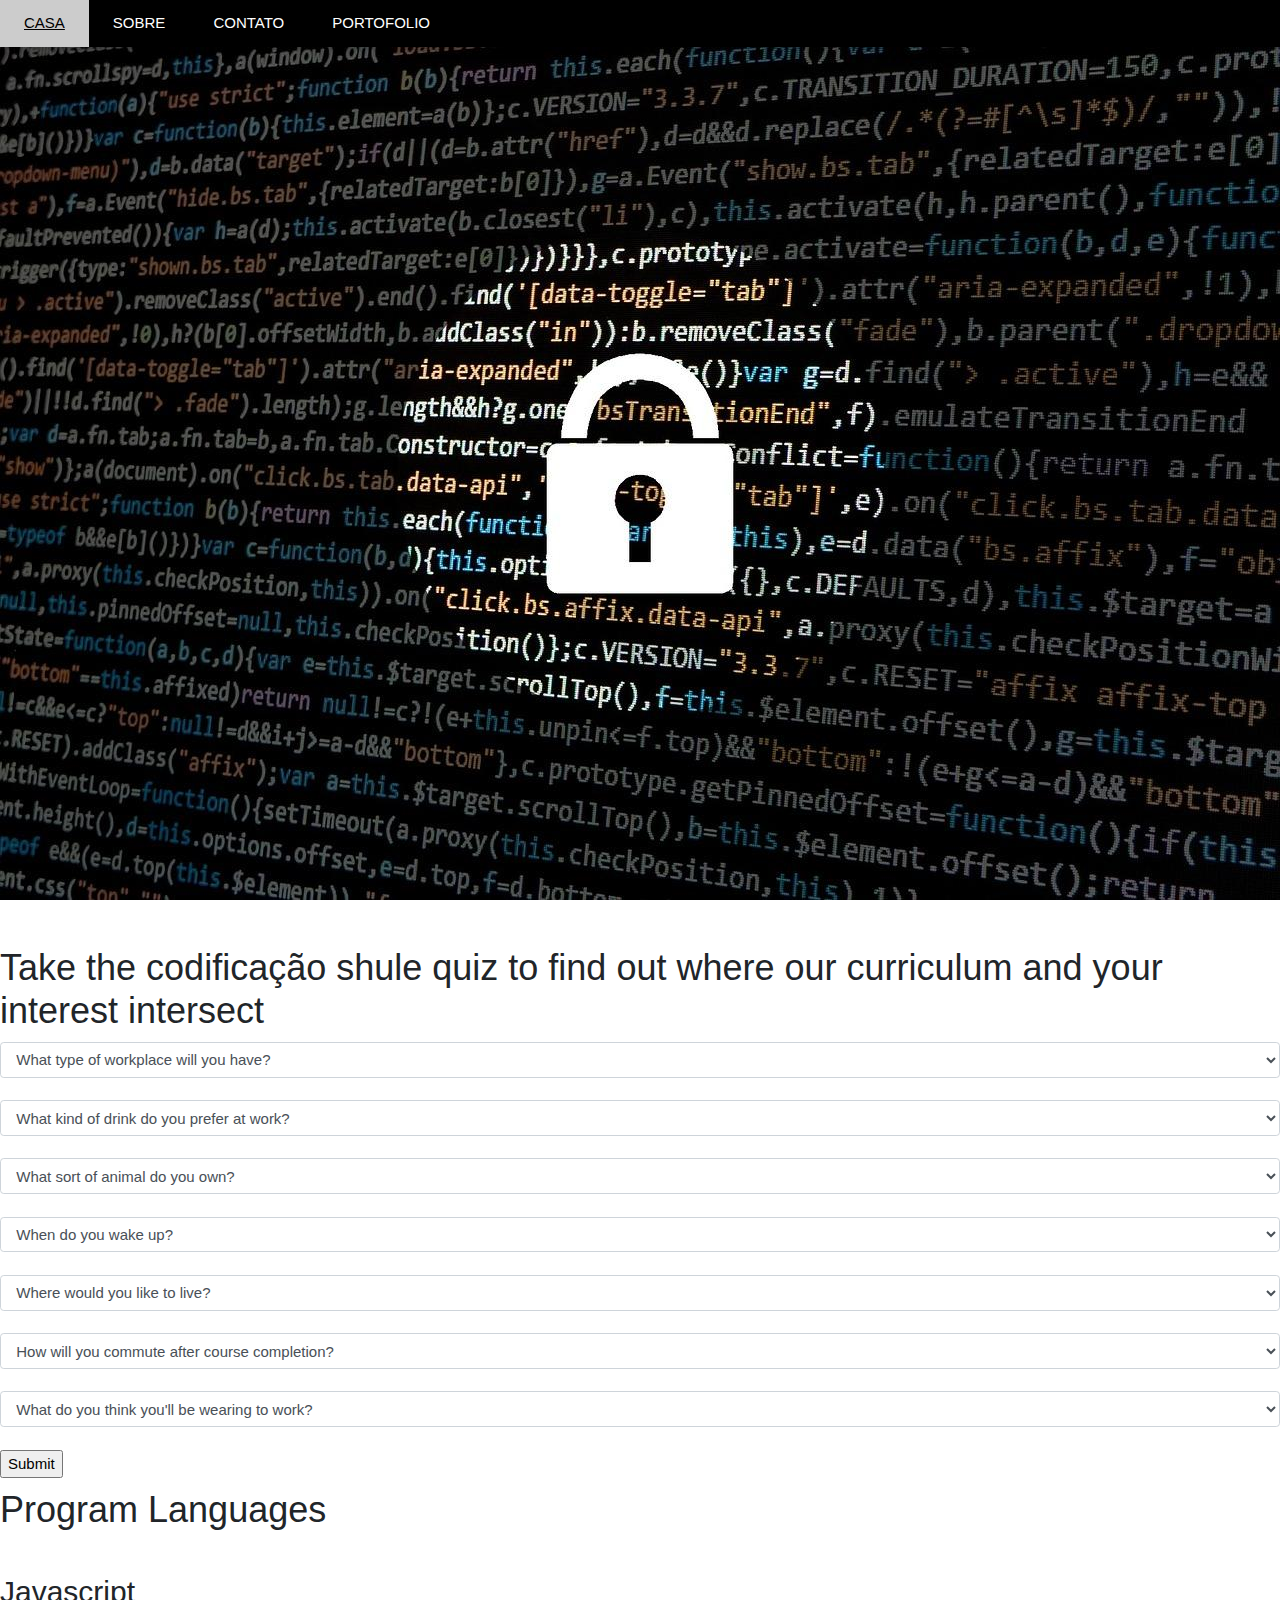
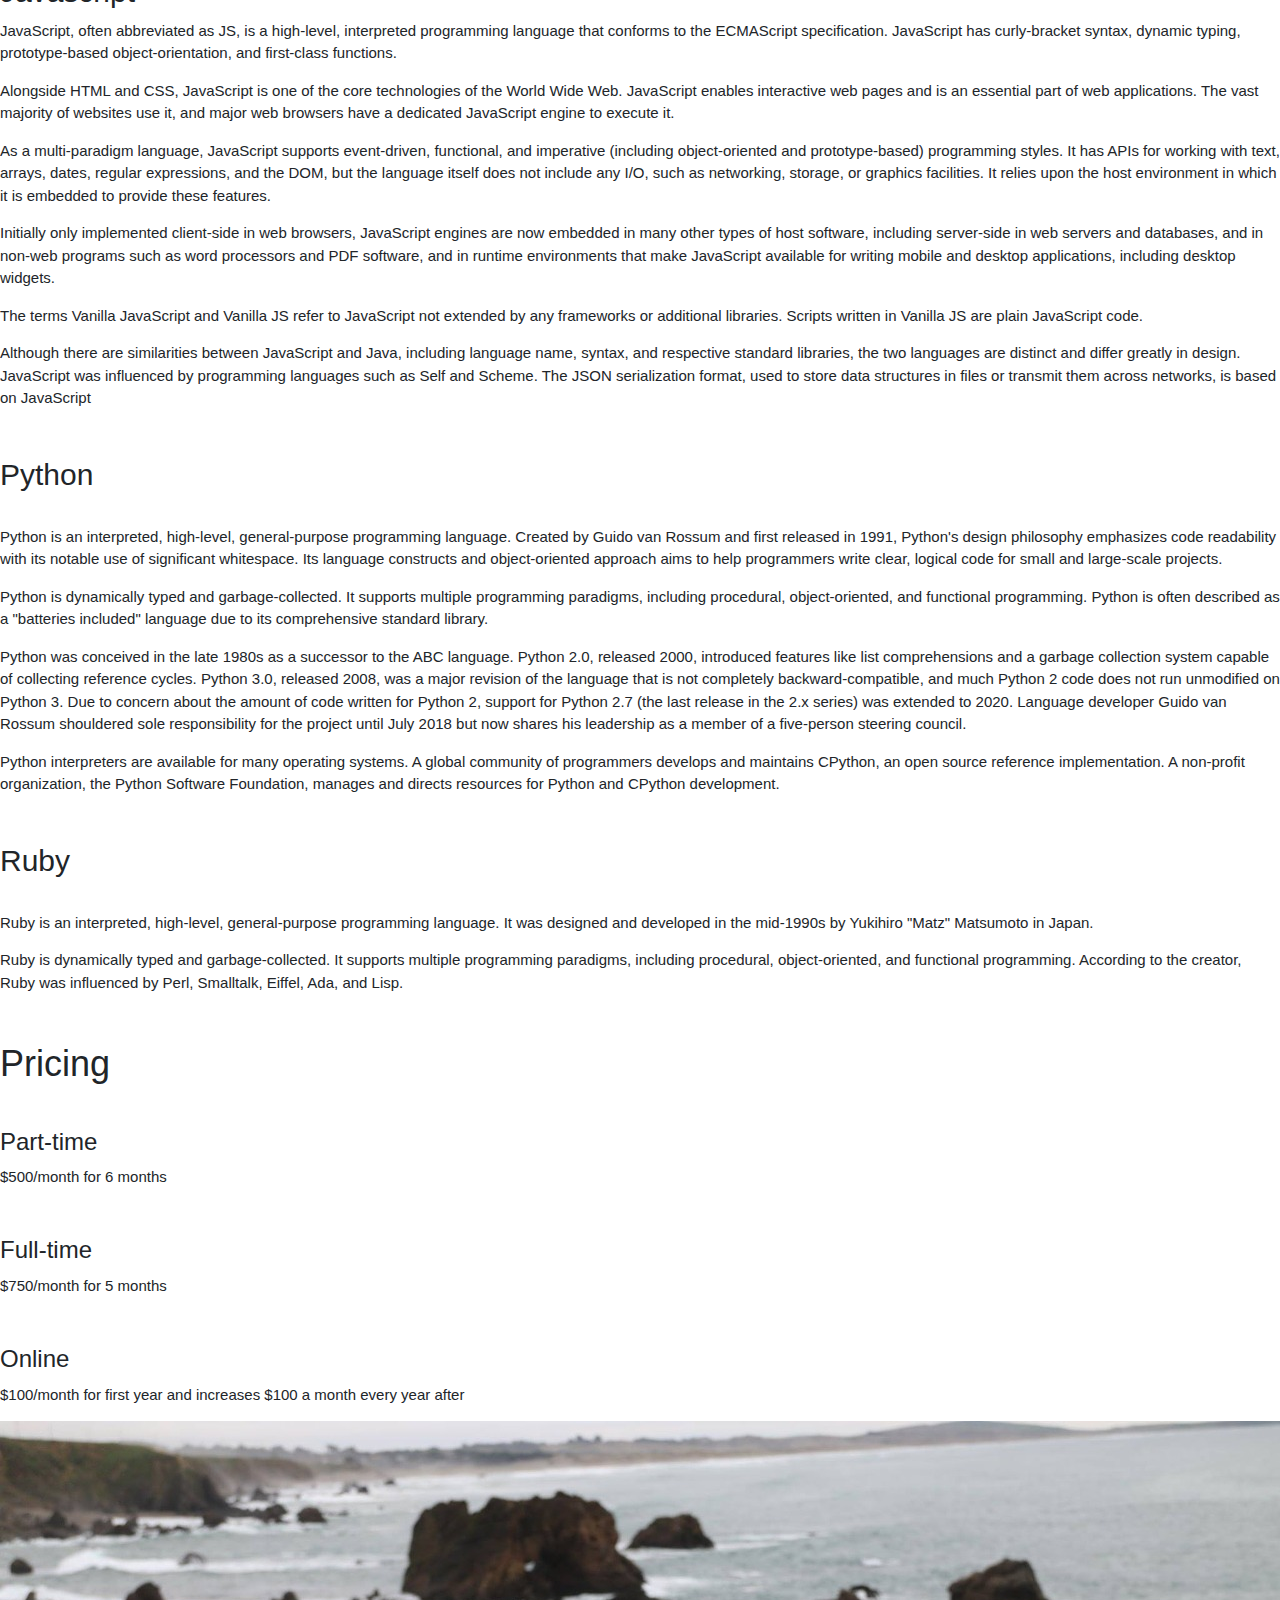
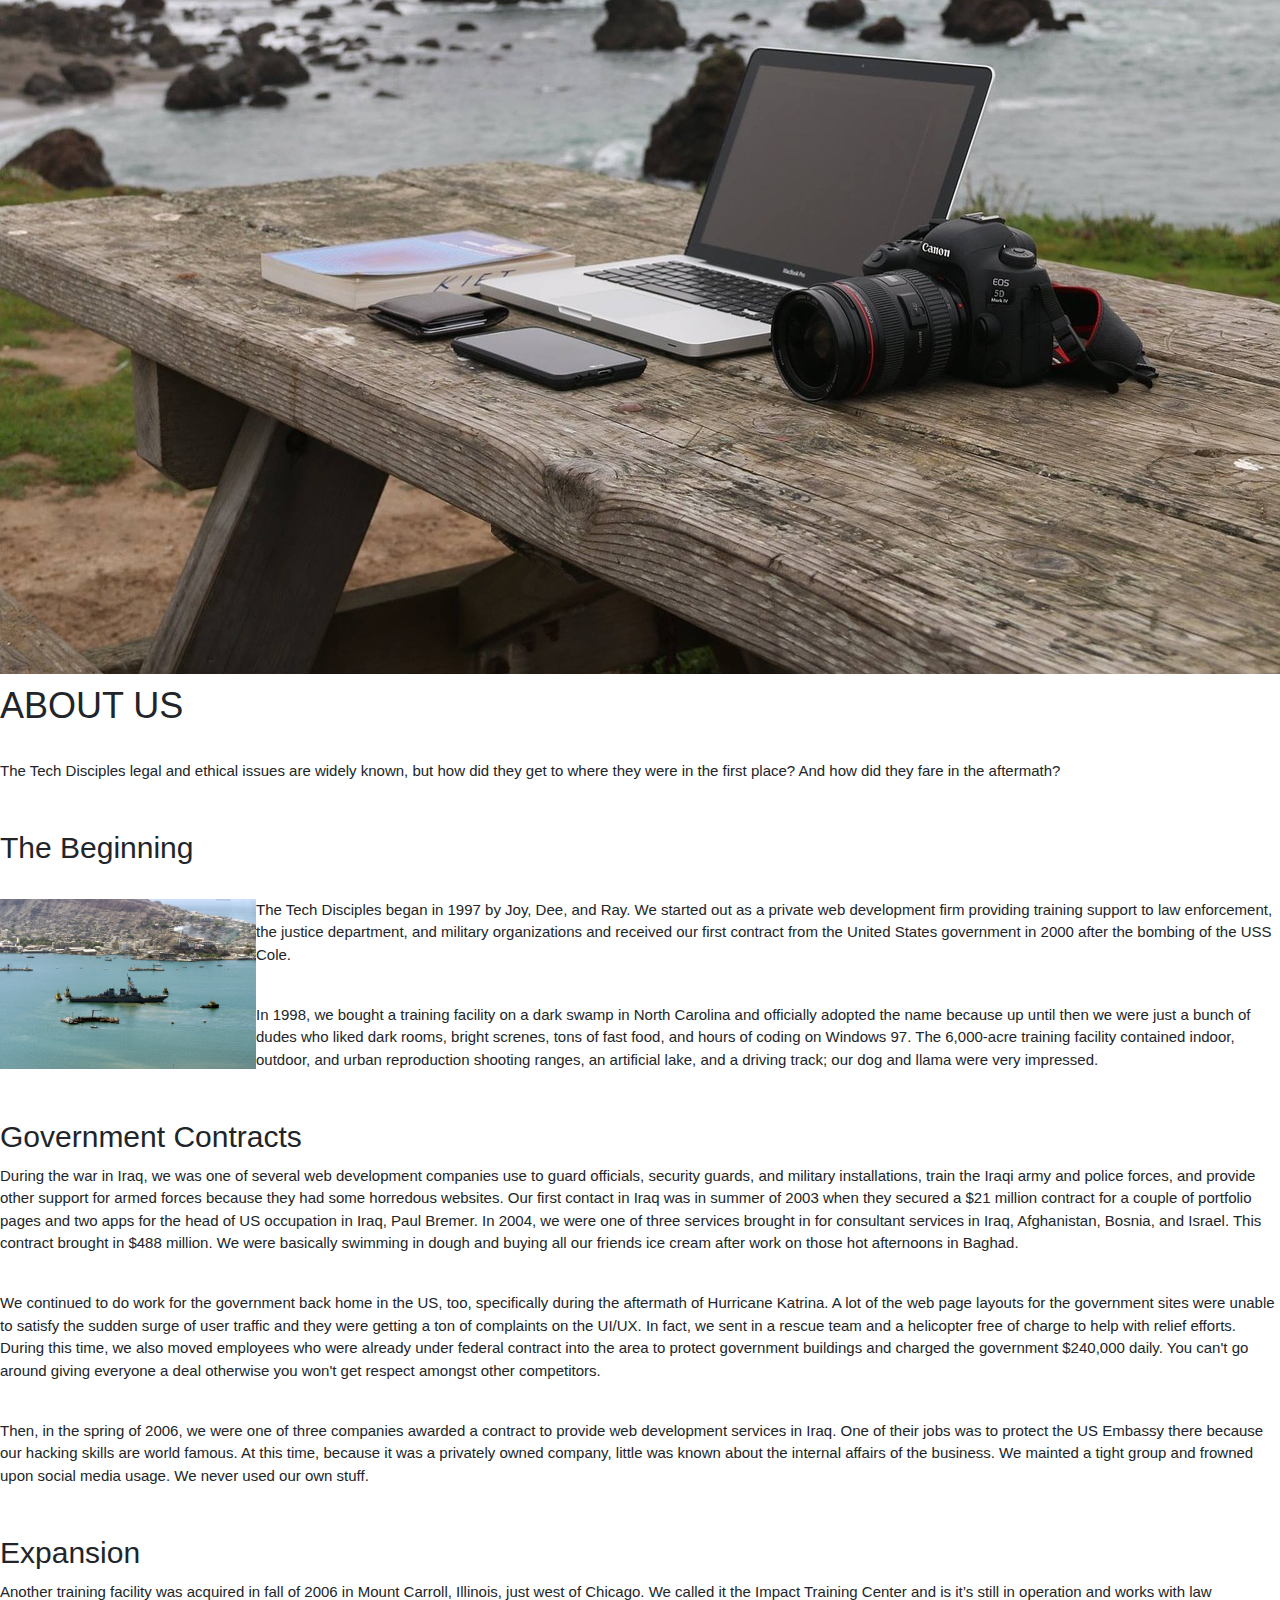
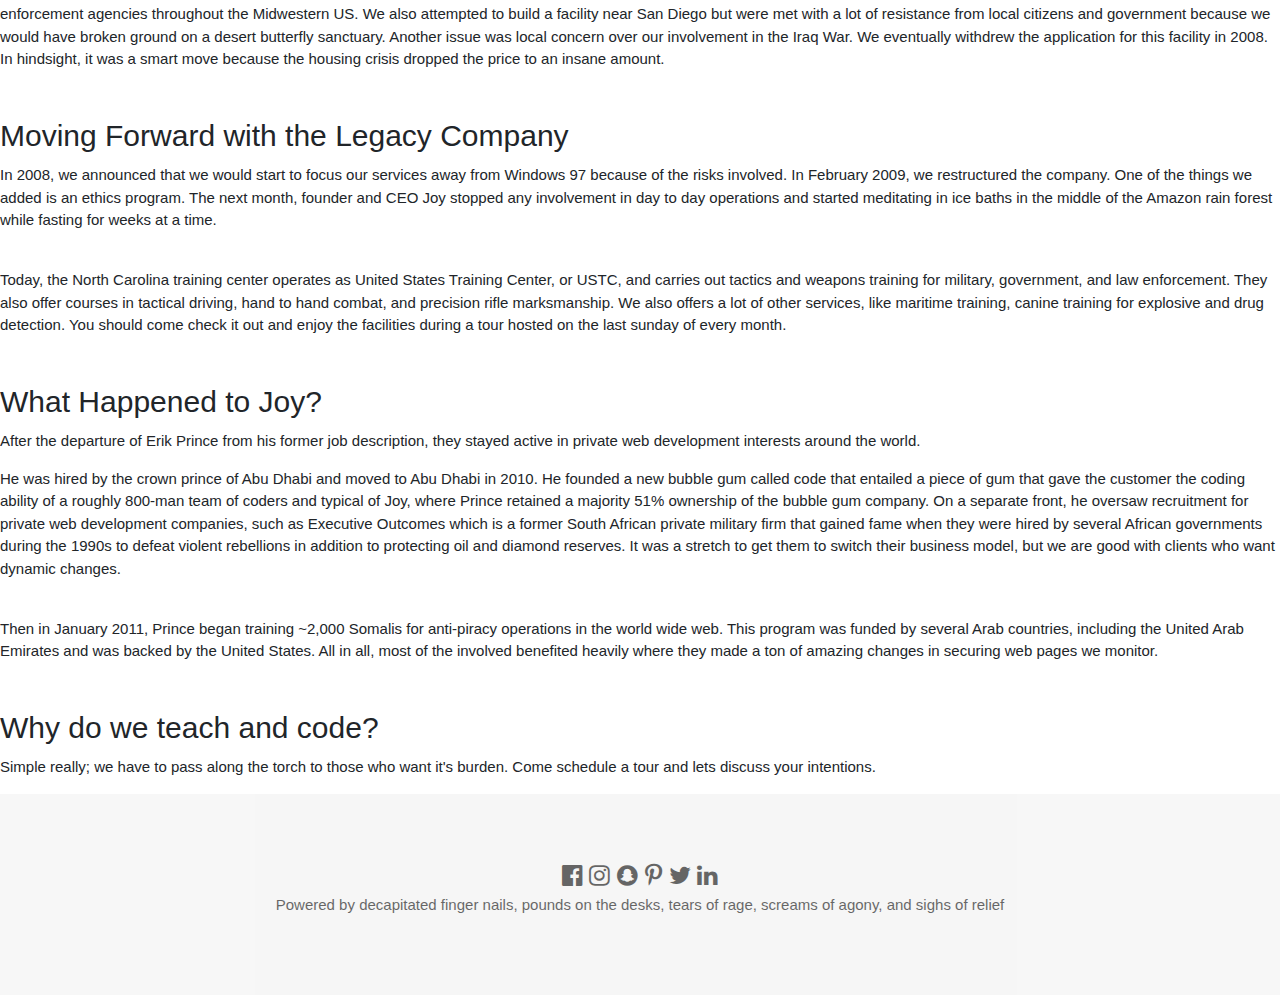
==== about.html @ 001576d6 "Add pricing info on about.html" ====
<!DOCTYPE html>
<html lang="en" dir="ltr">
  <head>
    <meta charset="utf-8">
    <link href="css/bootstrap.css" rel="stylesheet" type="text/css">
    <link href="css/styles.css" rel="stylesheet" type="text/css">
    <link rel="stylesheet" href="https://www.w3schools.com/w3css/4/w3.css">
    <link rel="stylesheet" href="https://fonts.googleapis.com/css?family=Lato">
    <link rel="stylesheet" href="https://cdnjs.cloudflare.com/ajax/libs/font-awesome/4.7.0/css/font-awesome.min.css">
    <script src="js/jquery-3.4.1.js"></script>
    <script src="js/scripts.js" charset="utf-8"></script>
    <title>Tech Disciples</title>
  </head>
  <body><!-- Navbar -->
    <div class="w3-top">
      <div class="w3-bar w3-black w3-card">
        <a class="w3-bar-item w3-button w3-padding-large w3-hide-medium w3-hide-large w3-right" href="javascript:void(0)" onclick="myFunction()" title="Toggle Navigation Menu"><i class="fa fa-bars"></i></a>
        <a href="index.html" class="w3-bar-item w3-button w3-padding-large">CASA</a>
        <a href="about.html" class="w3-bar-item w3-button w3-padding-large w3-hide-small">SOBRE</a>
        <a href="contact.html" class="w3-bar-item w3-button w3-padding-large w3-hide-small">CONTATO</a>
        <a href="portfolio.html" class="w3-bar-item w3-button w3-padding-large w3-hide-small">PORTOFOLIO</a>
      </div>
    </div>
    <a href="enter something" class="w3-padding-large w3-hover-red w3-hide-small w3-right">Search<i class="fa fa-search"></i></a>
  <!-- Navbar on small screens (remove the onclick attribute if you want the navbar to always show on top of the content when clicking on the links) -->
    <div id="navDemo" class="w3-bar-block w3-black w3-hide w3-hide-large w3-hide-medium w3-top" style="margin-top:46px">
      <a href="index.html" class="w3-bar-item w3-button w3-padding-large" onclick="myFunction()">Casa</a>
      <a href="about.html" class="w3-bar-item w3-button w3-padding-large" onclick="myFunction()">Sobre</a>
      <a href="contact.html" class="w3-bar-item w3-button w3-padding-large" onclick="myFunction()">Contato</a>
      <a href="portfolio.html" class="w3-bar-item w3-button w3-padding-large" onclick="myFunction()">Portfólio</a>
    </div>
  <!-- Page content -->
  <img src="img/locked1.jpg" style="width:100%">
    <div class="w3-content" style="max-width:2000px;margin-top:46px">
      <header>
        <h1>Take the codificação shule quiz to find out where our curriculum and your interest intersect</h1>
      </header>
      <form id="dating" action="index.html" method="post">
        <select class="form-control" id="office">
          <option value="0">What type of workplace will you have?</option>
          <option value="1">By yourself in the field</option>
          <option value="2">Open office surrounded by employees</option>
          <option value="3">Small room with team of employees</option>
          <option value="4">By yourself in an office</option>
        </select>
        <br>
        <select class="form-control" id="beverage">
          <option value="0">What kind of drink do you prefer at work?</option>
          <option value="1">Dry Fast</option>
          <option value="2">Water</option>
          <option value="3">Water and Coffee</option>
          <option value="4">Water and nootropics</option>
        </select>
        <br>
        <select class="form-control" id="pet">
          <option value="0">What sort of animal do you own?</option>
          <option value="1">Nothing</option>
          <option value="2">Fish</option>
          <option value="3">Dog</option>
          <option value="4">Cat</option>
        </select>
        <br>
        <select class="form-control" id="wakeUp">
          <option value="0">When do you wake up?</option>
          <option value="1">4 am</option>
          <option value="2">6 am</option>
          <option value="3">8 am</option>
          <option value="4">10 am</option>
        </select>
        <br>
        <select class="form-control" id="pampering">
          <option value="0">Where would you like to live?</option>
          <option value="1">Anywhere</option>
          <option value="2">An apartment</option>
          <option value="3">A hourse</option>
          <option value="4">A hotel room</option>
        </select>
        <br>
        <select class="form-control" id="transport">
          <option value="0">How will you commute after course completion?</option>
          <option value="1">Walk</option>
          <option value="2">Bus</option>
          <option value="3">Bike</option>
          <option value="4">Sports Car</option>
        </select>
        <br>
        <select class="form-control" id="feet">
          <option value="0">What do you think you'll be wearing to work?</option>
          <option value="1">anything</option>
          <option value="2">sandals</option>
          <option value="3">sneakers</option>
          <option value="4">dress shoes</option>
        </select>
        <br>
         <input type="submit" value="Submit">
      </form>
      <div id="programs">
        <h1>Program Languages</h1>
        <br>
        <h2>Javascript</h2>
        <p>JavaScript, often abbreviated as JS, is a high-level, interpreted programming language that conforms to the ECMAScript specification. JavaScript has curly-bracket syntax, dynamic typing, prototype-based object-orientation, and first-class functions.</p>

        <p>Alongside HTML and CSS, JavaScript is one of the core technologies of the World Wide Web. JavaScript enables interactive web pages and is an essential part of web applications. The vast majority of websites use it, and major web browsers have a dedicated JavaScript engine to execute it.</p>

        <p>As a multi-paradigm language, JavaScript supports event-driven, functional, and imperative (including object-oriented and prototype-based) programming styles. It has APIs for working with text, arrays, dates, regular expressions, and the DOM, but the language itself does not include any I/O, such as networking, storage, or graphics facilities. It relies upon the host environment in which it is embedded to provide these features.</p>

        <p>Initially only implemented client-side in web browsers, JavaScript engines are now embedded in many other types of host software, including server-side in web servers and databases, and in non-web programs such as word processors and PDF software, and in runtime environments that make JavaScript available for writing mobile and desktop applications, including desktop widgets.</p>

        <p>The terms Vanilla JavaScript and Vanilla JS refer to JavaScript not extended by any frameworks or additional libraries. Scripts written in Vanilla JS are plain JavaScript code.</p>

        <p>Although there are similarities between JavaScript and Java, including language name, syntax, and respective standard libraries, the two languages are distinct and differ greatly in design. JavaScript was influenced by programming languages such as Self and Scheme. The JSON serialization format, used to store data structures in files or transmit them across networks, is based on JavaScript</p>
        <br>
        <h2>Python</h2>
        <br>
        <p>Python is an interpreted, high-level, general-purpose programming language. Created by Guido van Rossum and first released in 1991, Python's design philosophy emphasizes code readability with its notable use of significant whitespace. Its language constructs and object-oriented approach aims to help programmers write clear, logical code for small and large-scale projects.</p>

        <p>Python is dynamically typed and garbage-collected. It supports multiple programming paradigms, including procedural, object-oriented, and functional programming. Python is often described as a "batteries included" language due to its comprehensive standard library.</p>

        <p>Python was conceived in the late 1980s as a successor to the ABC language. Python 2.0, released 2000, introduced features like list comprehensions and a garbage collection system capable of collecting reference cycles. Python 3.0, released 2008, was a major revision of the language that is not completely backward-compatible, and much Python 2 code does not run unmodified on Python 3. Due to concern about the amount of code written for Python 2, support for Python 2.7 (the last release in the 2.x series) was extended to 2020. Language developer Guido van Rossum shouldered sole responsibility for the project until July 2018 but now shares his leadership as a member of a five-person steering council.</p>

        <p>Python interpreters are available for many operating systems. A global community of programmers develops and maintains CPython, an open source reference implementation. A non-profit organization, the Python Software Foundation, manages and directs resources for Python and CPython development.</p>
        <br>
        <h2>Ruby</h2>
        <br>
        <p>Ruby is an interpreted, high-level, general-purpose programming language. It was designed and developed in the mid-1990s by Yukihiro "Matz" Matsumoto in Japan.</p>

        <p>Ruby is dynamically typed and garbage-collected. It supports multiple programming paradigms, including procedural, object-oriented, and functional programming. According to the creator, Ruby was influenced by Perl, Smalltalk, Eiffel, Ada, and Lisp.</p>
        <br>
        <h1>Pricing</h1>
        <br>
        <h3>Part-time</h3>
        <p>$500/month for 6 months</p>
        <br>
        <h3>Full-time</h3>
        <p>$750/month for 5 months</p>
        <br>
        <h3>Online</h3>
        <p>$100/month for first year and increases $100 a month every year after</p>
      </div>
      <img src="img/beach1.jpg" style="width:100%">
      <br>
      <h1>ABOUT US</h1>
      <br>
      <p>The Tech Disciples legal and ethical issues are widely known, but how did they get to where they were in the first place? And how did they fare in the aftermath? </p>
      <br>
      <h2>The Beginning</h2>
      <br>
      <p><img id="cole" src="img/cole.jpg">
      The Tech Disciples began in 1997 by Joy, Dee, and Ray. We started out as a private web development firm providing training support to law enforcement, the justice department, and military organizations and received our first contract from the United States government in 2000 after the bombing of the USS Cole.</p>
      <br>
      <p>In 1998, we bought a training facility on a dark swamp in North Carolina and officially adopted the name because up until then we were just a bunch of dudes who liked dark rooms, bright screnes, tons of fast food, and hours of coding on Windows 97.   The 6,000-acre training facility contained indoor, outdoor, and urban reproduction shooting ranges, an artificial lake, and a driving track;  our dog and llama were very impressed.</p>
      <br>
      <h2>Government Contracts</h2>
      <p>During the war in Iraq, we was one of several web development companies use to guard officials, security guards, and military installations, train the Iraqi army and police forces, and provide other support for armed forces because they had some horredous websites. Our first contact in Iraq was in summer of 2003 when they secured a $21 million contract for a couple of portfolio pages and two apps for the head of US occupation in Iraq, Paul Bremer. In 2004, we were one of three services brought in for consultant services in Iraq, Afghanistan, Bosnia, and Israel. This contract brought in $488 million.  We were basically swimming in dough and buying all our friends ice cream after work on those hot afternoons in Baghad.</p>
      <br>
      <p>We continued to do work for the government back home in the US, too, specifically during the aftermath of Hurricane Katrina.  A lot of the web page layouts for the government sites were unable to satisfy the sudden surge of user traffic and they were getting a ton of complaints on the UI/UX.   In fact, we sent in a rescue team and a helicopter free of charge to help with relief efforts. During this time, we also moved employees who were already under federal contract into the area to protect government buildings and charged the government $240,000 daily.  You can't go around giving everyone a deal otherwise you won't get respect amongst other competitors.</p>
      <br>
      <p>Then, in the spring of 2006, we were one of three companies awarded a contract to provide web development services in Iraq. One of their jobs was to protect the US Embassy there because our hacking skills are world famous. At this time, because it was a privately owned company, little was known about the internal affairs of the business.  We mainted a tight group and frowned upon social media usage.  We never used our own stuff.</p>
      <br>
      <h2>Expansion</h2>
      <p>Another training facility was acquired in fall of 2006 in Mount Carroll, Illinois, just west of Chicago. We called it the Impact Training Center and is it’s still in operation and works with law enforcement agencies throughout the Midwestern US. We also attempted to build a facility near San Diego but were met with a lot of resistance from local citizens and government because we would have broken ground on a desert butterfly sanctuary.    Another issue was local concern over our involvement in the Iraq War. We eventually withdrew the application for this facility in 2008.  In hindsight, it was a smart move because the housing crisis dropped the price to an insane amount.</p>
      <br>
      <h2>Moving Forward with the Legacy Company</h2>
      <p>In 2008, we announced that we would start to focus our services away from Windows 97 because of the risks involved. In February 2009, we restructured the company. One of the things we added is an ethics program. The next month, founder and CEO Joy stopped any involvement in day to day operations and started meditating in ice baths in the middle of the Amazon rain forest while fasting for weeks at a time.</p>
      <br>
      <p>Today, the North Carolina training center operates as United States Training Center, or USTC, and carries out tactics and weapons training for military, government, and law enforcement. They also offer courses in tactical driving, hand to hand combat, and precision rifle marksmanship.
      We also offers a lot of other services, like maritime training, canine training for explosive and drug detection.  You should come check it out and enjoy the facilities during a tour hosted on the last sunday of every month.</p>
      <br>
      <h2>What Happened to Joy?</h2>
      <p>After the departure of Erik Prince from his former job description, they stayed active in private web development interests around the world.</p>
      He was hired by the crown prince of Abu Dhabi and moved to Abu Dhabi in 2010. He founded a new bubble gum called code that entailed a piece of gum that gave the customer the coding ability of a roughly 800-man team of coders and typical of Joy, where Prince retained a majority 51% ownership of the bubble gum company.  On a separate front, he oversaw recruitment for private web development companies, such as Executive Outcomes which is a former South African private military firm that gained fame when they were hired by several African governments during the 1990s to defeat violent rebellions in addition to protecting oil and diamond reserves.  It was a stretch to get them to switch their business model, but we are good with clients who want dynamic changes.</p>
      <br>
      <p>Then in January 2011, Prince began training ~2,000 Somalis for anti-piracy operations in the world wide web. This program was funded by several Arab countries, including the United Arab Emirates and was backed by the United States.  All in all, most of the involved benefited heavily where they made a ton of amazing changes in securing web pages we monitor.</p>
      <br>
      <h2>Why do we teach and code?</h2>
      <p>Simple really; we have to pass along the torch to those who want it's burden.  Come schedule a tour and lets discuss your intentions.</p>



      <!-- Footer -->
    <footer class="w3-container w3-padding-64 w3-center w3-opacity w3-light-grey w3-xlarge">
      <i class="fa fa-facebook-official w3-hover-opacity"></i>
      <i class="fa fa-instagram w3-hover-opacity"></i>
      <i class="fa fa-snapchat w3-hover-opacity"></i>
      <i class="fa fa-pinterest-p w3-hover-opacity"></i>
      <i class="fa fa-twitter w3-hover-opacity"></i>
      <i class="fa fa-linkedin w3-hover-opacity"></i>
      <p class="w3-medium">Powered by <a href="https://www.youtube.com/channel/UCj6VfZEQTxX8Tp2My5L9Ykw" target="_blank">decapitated finger nails, pounds on the desks, tears of rage, screams of agony, and sighs of relief</a></p>
    </footer>
  </body>
</html>
---- css/styles.css ----
#navbar {
  overflow: hidden;
  background-color: #ECEDF9;
  margin: 0px;
  padding: 0px;
}

#navbar a  {
  float: left;
  display: block;
  color: red;
  text-align: center;
  padding: 18px;
  text-decoration: none;
}

#cole{
  float: left;
  width: 20%;
  height: 20%
  opacity: 0.5;
}

#last {
  font-family: 'Roboto Mono', monospace;
  font-size: 20px;
  color: black;
  font-style: italic;
}
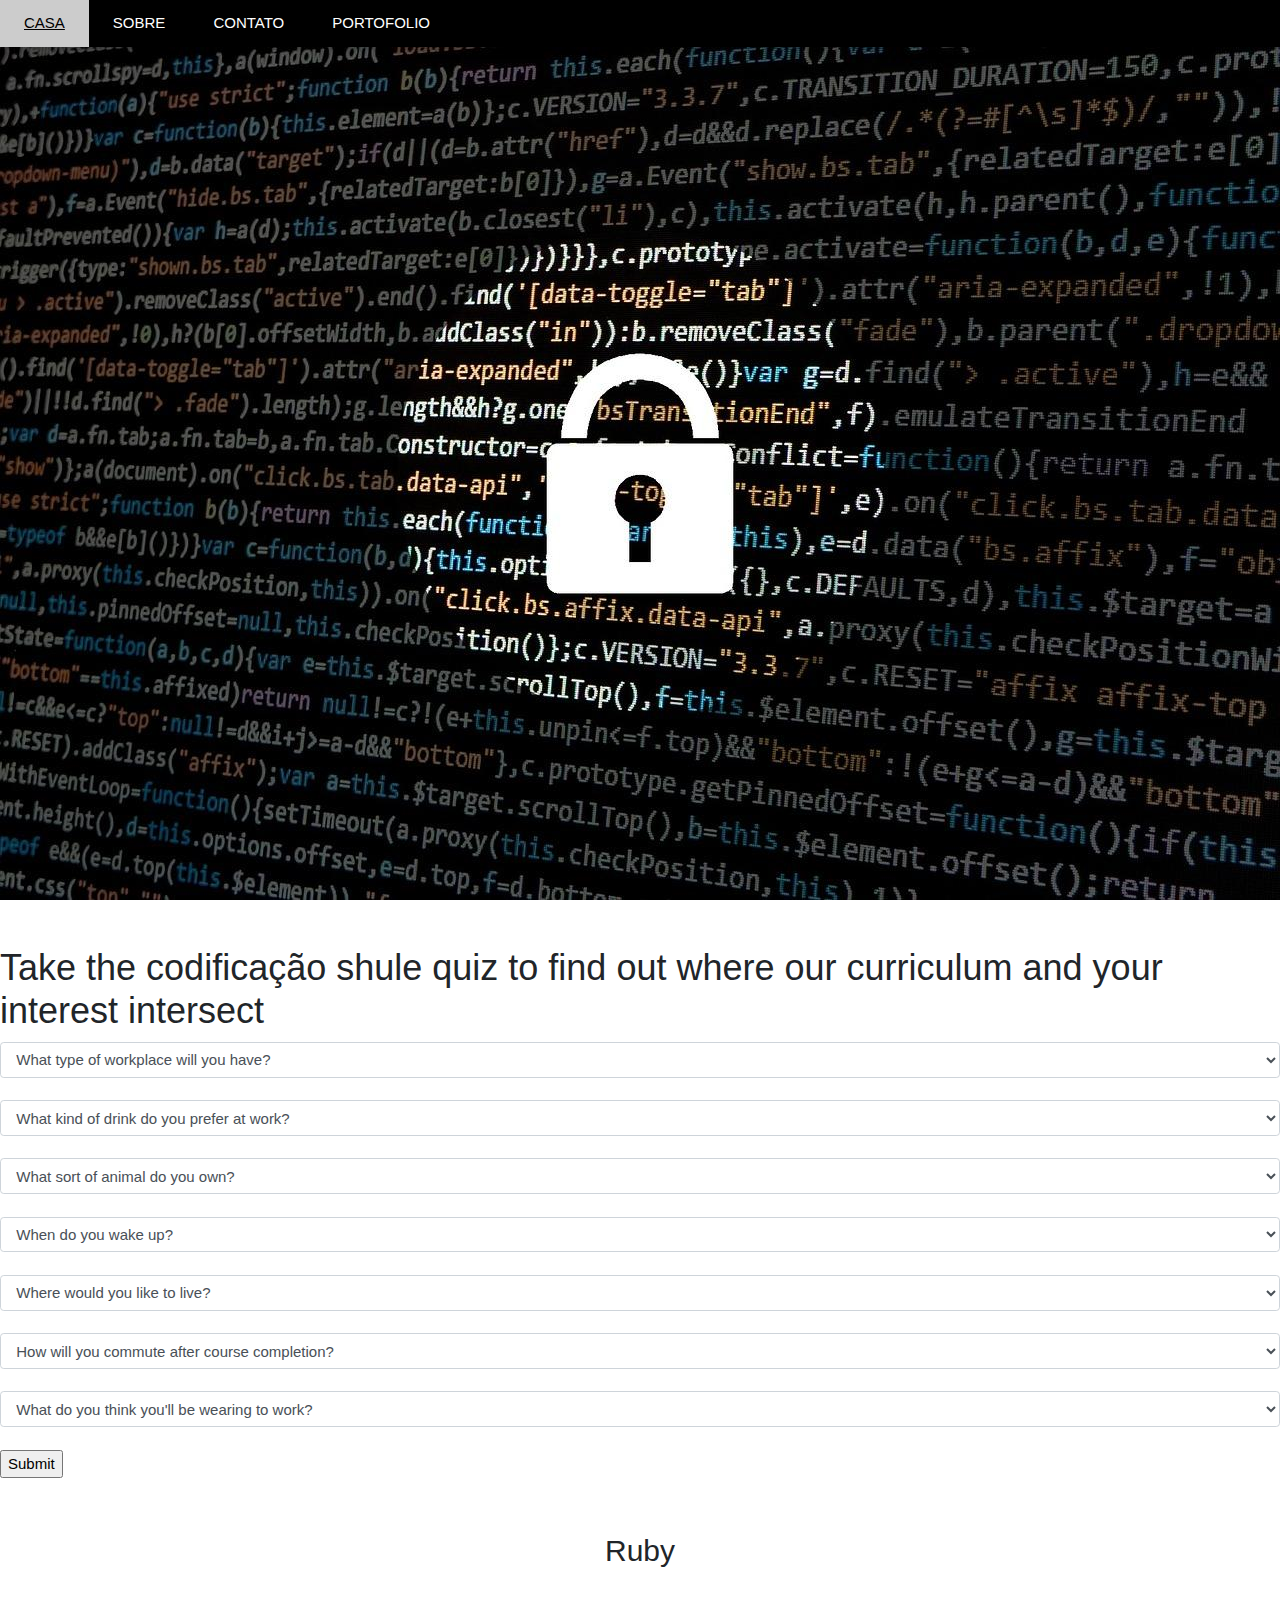
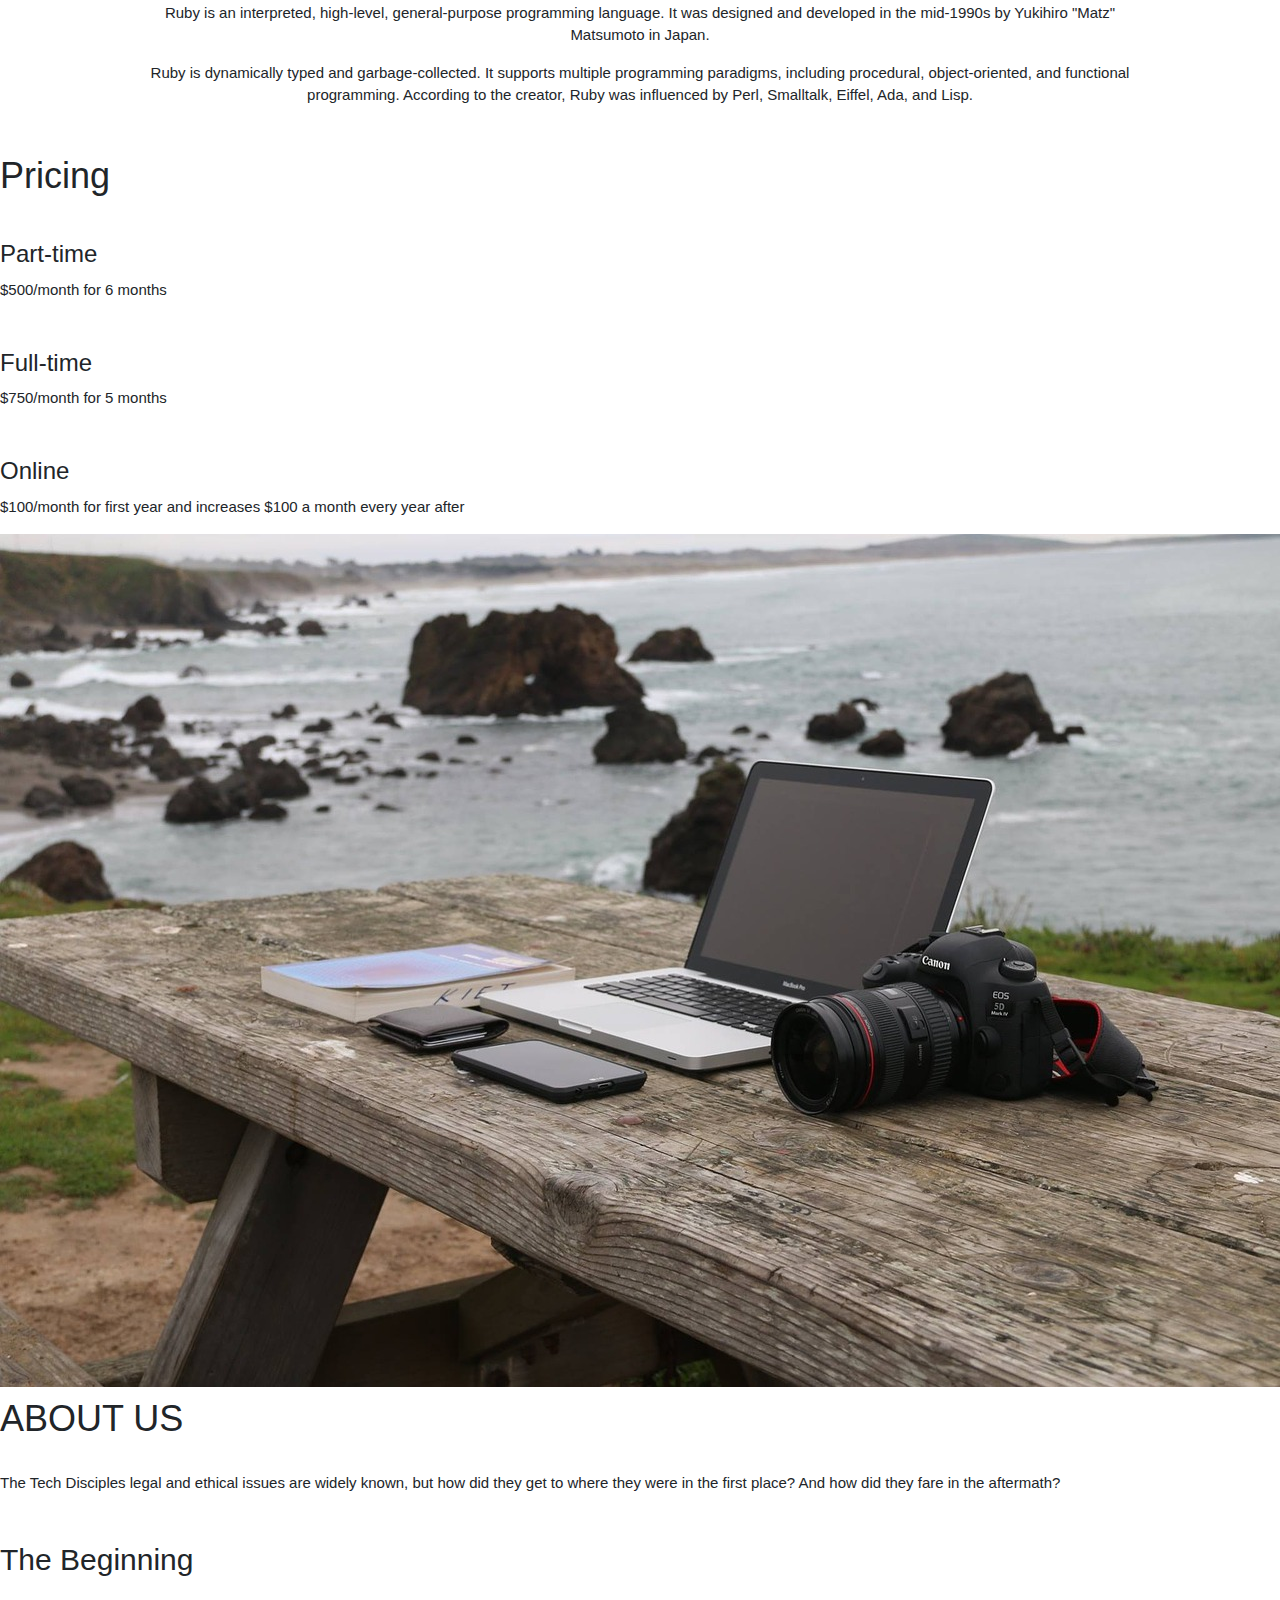
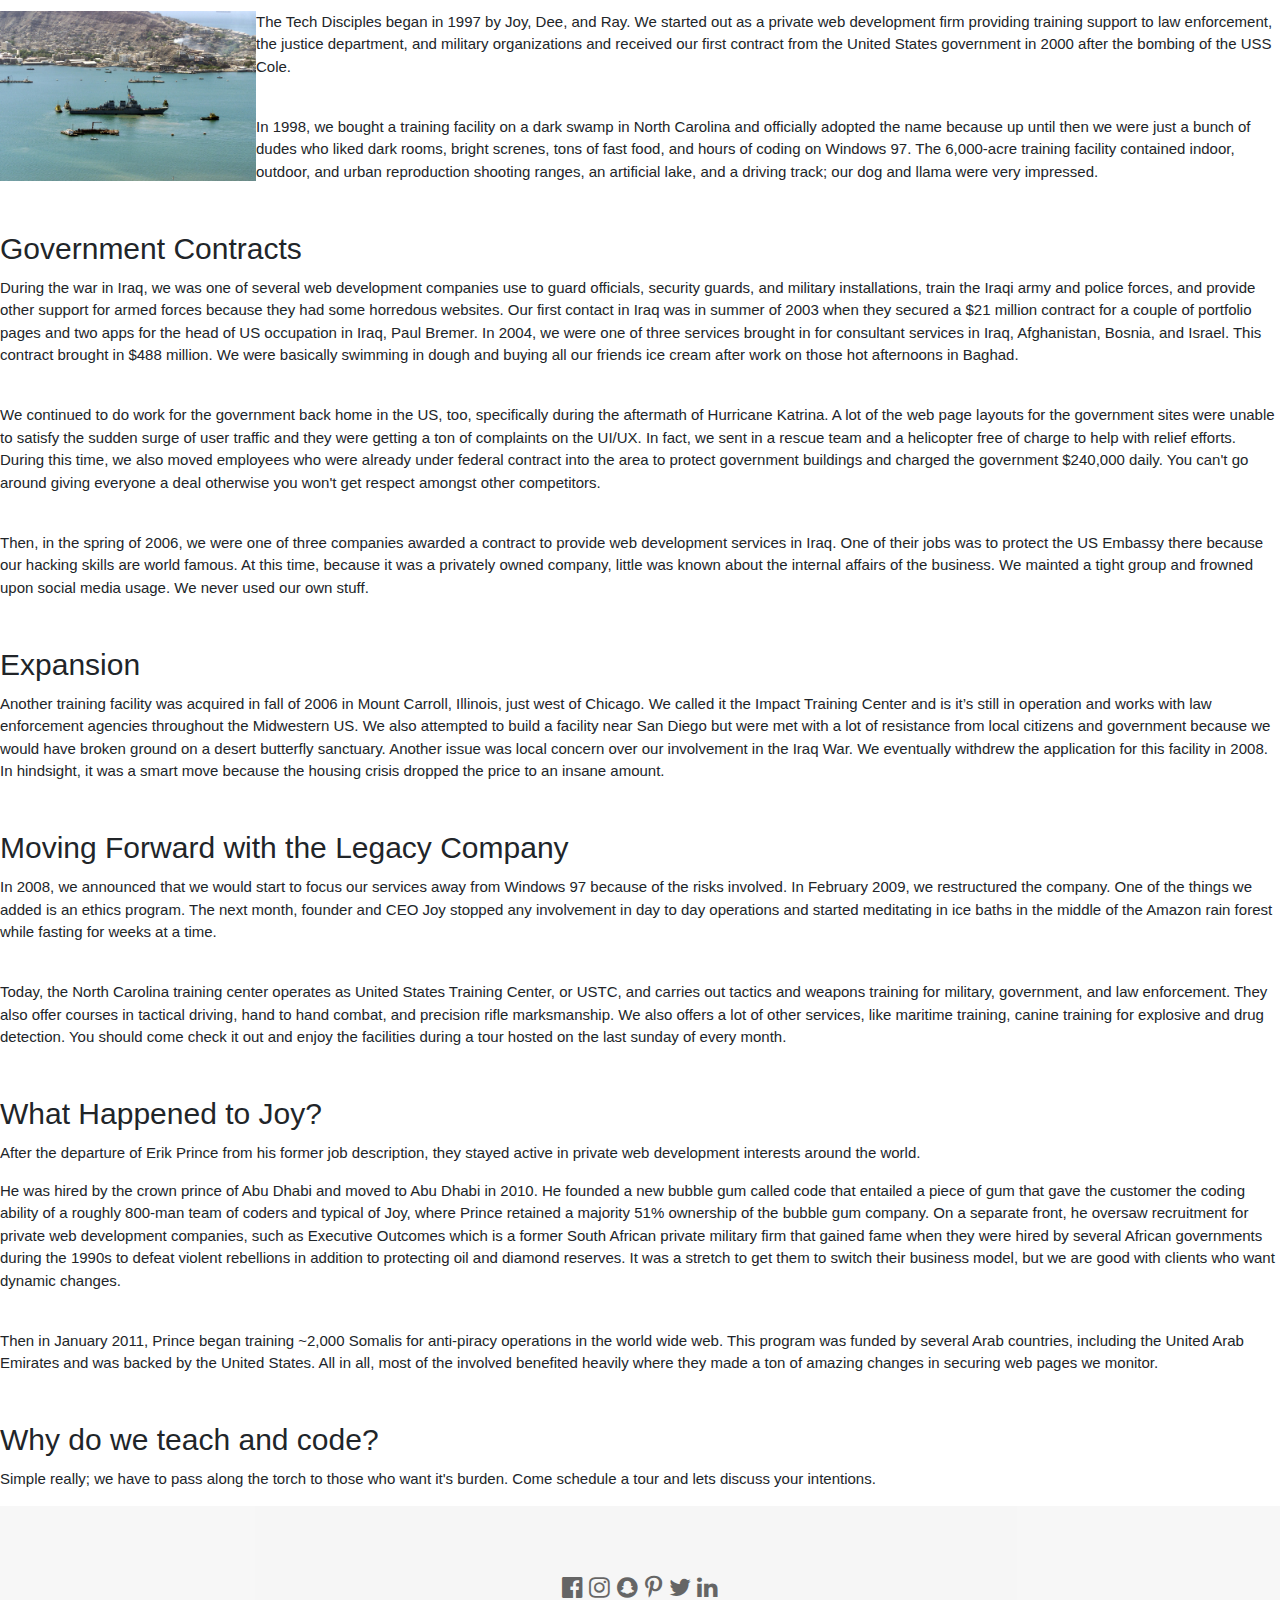
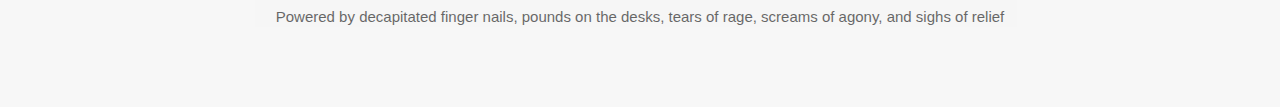
==== commit ce1a8d51: "Add .show/.hide method to js, but js is now broken. Update index.html and contact.html while trying " ====
--- a/about.html
+++ b/about.html
@@ -35,7 +35,7 @@
       <header>
         <h1>Take the codificação shule quiz to find out where our curriculum and your interest intersect</h1>
       </header>
-      <form id="dating" action="index.html" method="post">
+      <form id="coding" action="index.html" method="post">
         <select class="form-control" id="office">
           <option value="0">What type of workplace will you have?</option>
           <option value="1">By yourself in the field</option>
@@ -94,7 +94,9 @@
         <br>
          <input type="submit" value="Submit">
       </form>
-      <div id="programs">
+
+        <div id="program1">
+
         <h1>Program Languages</h1>
         <br>
         <h2>Javascript</h2>
@@ -109,7 +111,10 @@
         <p>The terms Vanilla JavaScript and Vanilla JS refer to JavaScript not extended by any frameworks or additional libraries. Scripts written in Vanilla JS are plain JavaScript code.</p>
 
         <p>Although there are similarities between JavaScript and Java, including language name, syntax, and respective standard libraries, the two languages are distinct and differ greatly in design. JavaScript was influenced by programming languages such as Self and Scheme. The JSON serialization format, used to store data structures in files or transmit them across networks, is based on JavaScript</p>
+      </div>
         <br>
+        <div id="program2">
+
         <h2>Python</h2>
         <br>
         <p>Python is an interpreted, high-level, general-purpose programming language. Created by Guido van Rossum and first released in 1991, Python's design philosophy emphasizes code readability with its notable use of significant whitespace. Its language constructs and object-oriented approach aims to help programmers write clear, logical code for small and large-scale projects.</p>
@@ -119,12 +124,16 @@
         <p>Python was conceived in the late 1980s as a successor to the ABC language. Python 2.0, released 2000, introduced features like list comprehensions and a garbage collection system capable of collecting reference cycles. Python 3.0, released 2008, was a major revision of the language that is not completely backward-compatible, and much Python 2 code does not run unmodified on Python 3. Due to concern about the amount of code written for Python 2, support for Python 2.7 (the last release in the 2.x series) was extended to 2020. Language developer Guido van Rossum shouldered sole responsibility for the project until July 2018 but now shares his leadership as a member of a five-person steering council.</p>
 
         <p>Python interpreters are available for many operating systems. A global community of programmers develops and maintains CPython, an open source reference implementation. A non-profit organization, the Python Software Foundation, manages and directs resources for Python and CPython development.</p>
+      </div>
         <br>
+        <div id="program3">
         <h2>Ruby</h2>
         <br>
         <p>Ruby is an interpreted, high-level, general-purpose programming language. It was designed and developed in the mid-1990s by Yukihiro "Matz" Matsumoto in Japan.</p>
 
         <p>Ruby is dynamically typed and garbage-collected. It supports multiple programming paradigms, including procedural, object-oriented, and functional programming. According to the creator, Ruby was influenced by Perl, Smalltalk, Eiffel, Ada, and Lisp.</p>
+      </div>
+    </div>
         <br>
         <h1>Pricing</h1>
         <br>
@@ -136,7 +145,6 @@
         <br>
         <h3>Online</h3>
         <p>$100/month for first year and increases $100 a month every year after</p>
-      </div>
       <img src="img/beach1.jpg" style="width:100%">
       <br>
       <h1>ABOUT US</h1>
--- a/css/styles.css
+++ b/css/styles.css
@@ -27,3 +27,36 @@
   color: black;
   font-style: italic;
 }
+
+#programz {
+  text-align: center;
+  margin-left: 150px;
+  margin-right: 150px;
+  display: none;
+  }
+
+#program1{
+  text-align: center;
+  margin-left: 150px;
+  margin-right: 150px;
+  display: none;
+  }
+
+#program2{
+  text-align: center;
+  margin-left: 150px;
+  margin-right: 150px;
+  display: none;
+  }
+#program3{
+  text-align: center;
+  margin-left: 150px;
+  margin-right: 150px;
+  }
+#programz
+p  {
+  text-align: center;
+  margin-left: 150px;
+  margin-right: 150px;
+  text-decoration-line: none;
+}
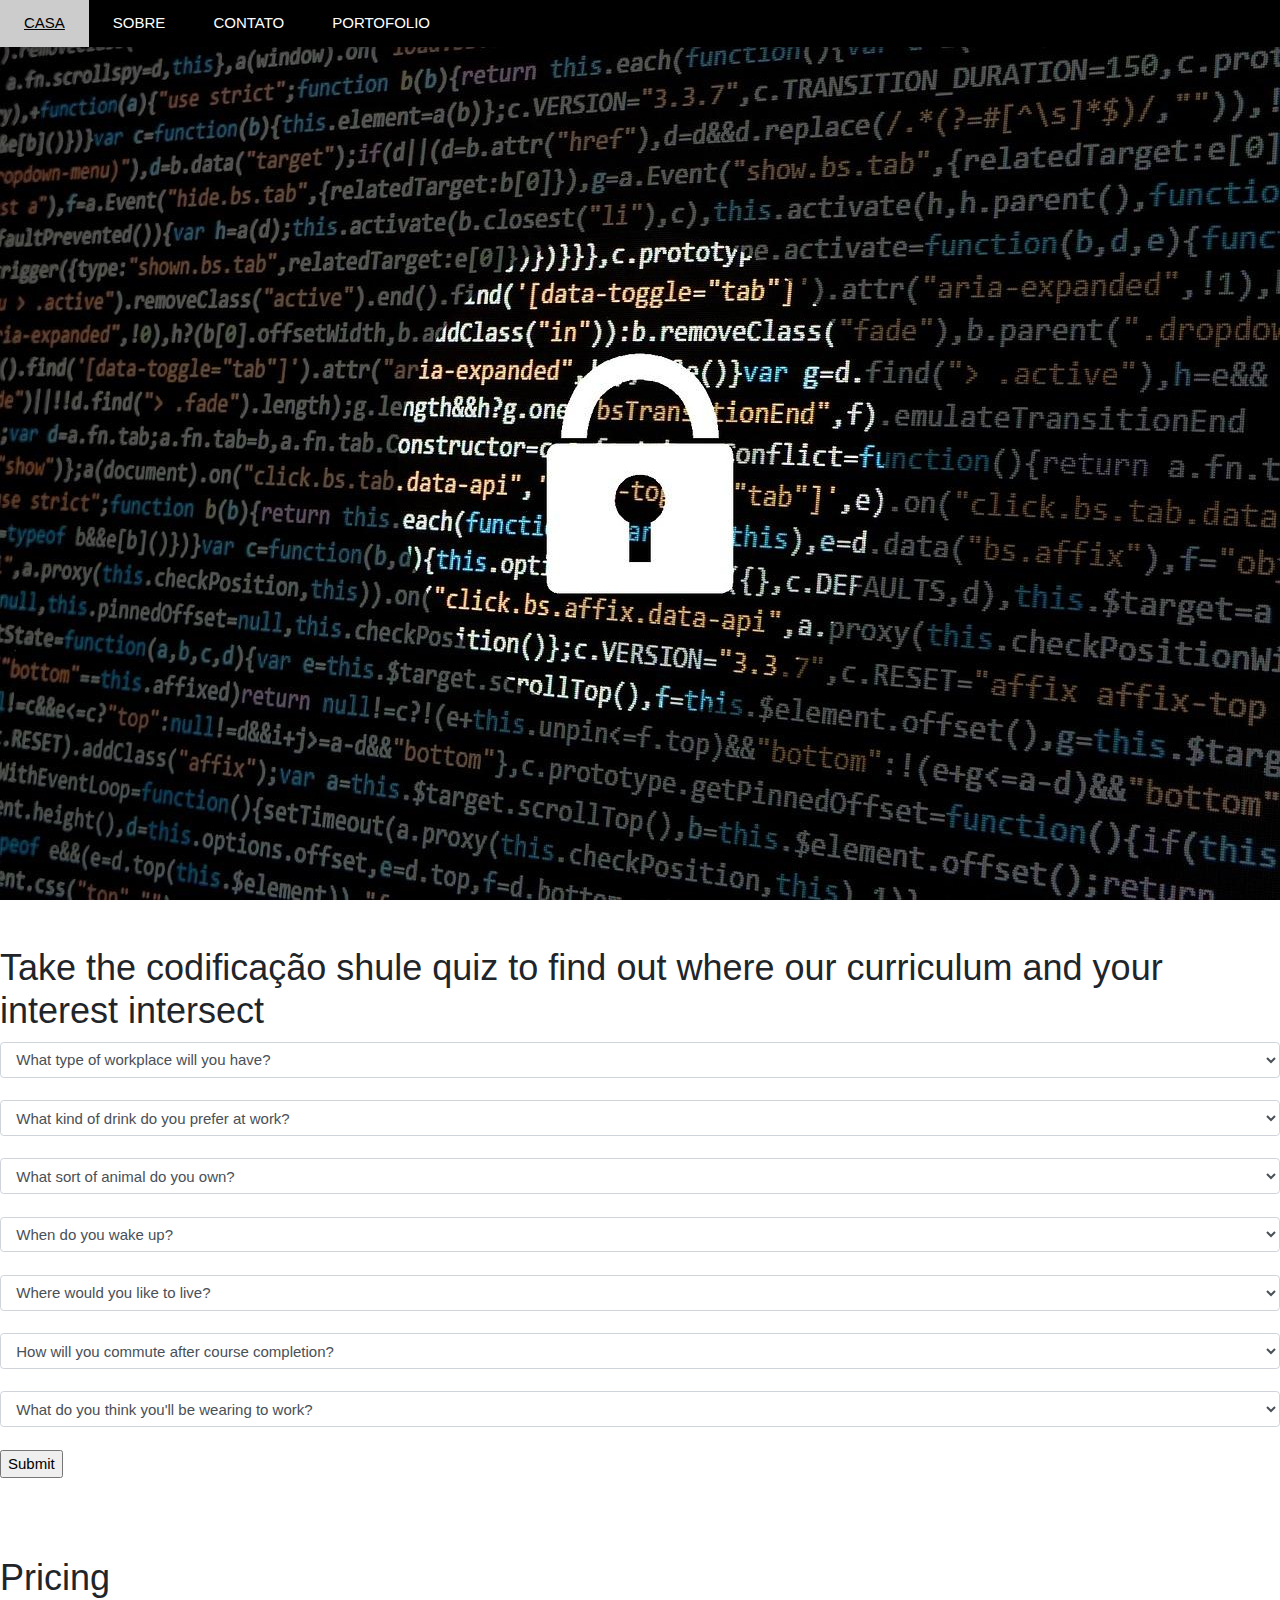
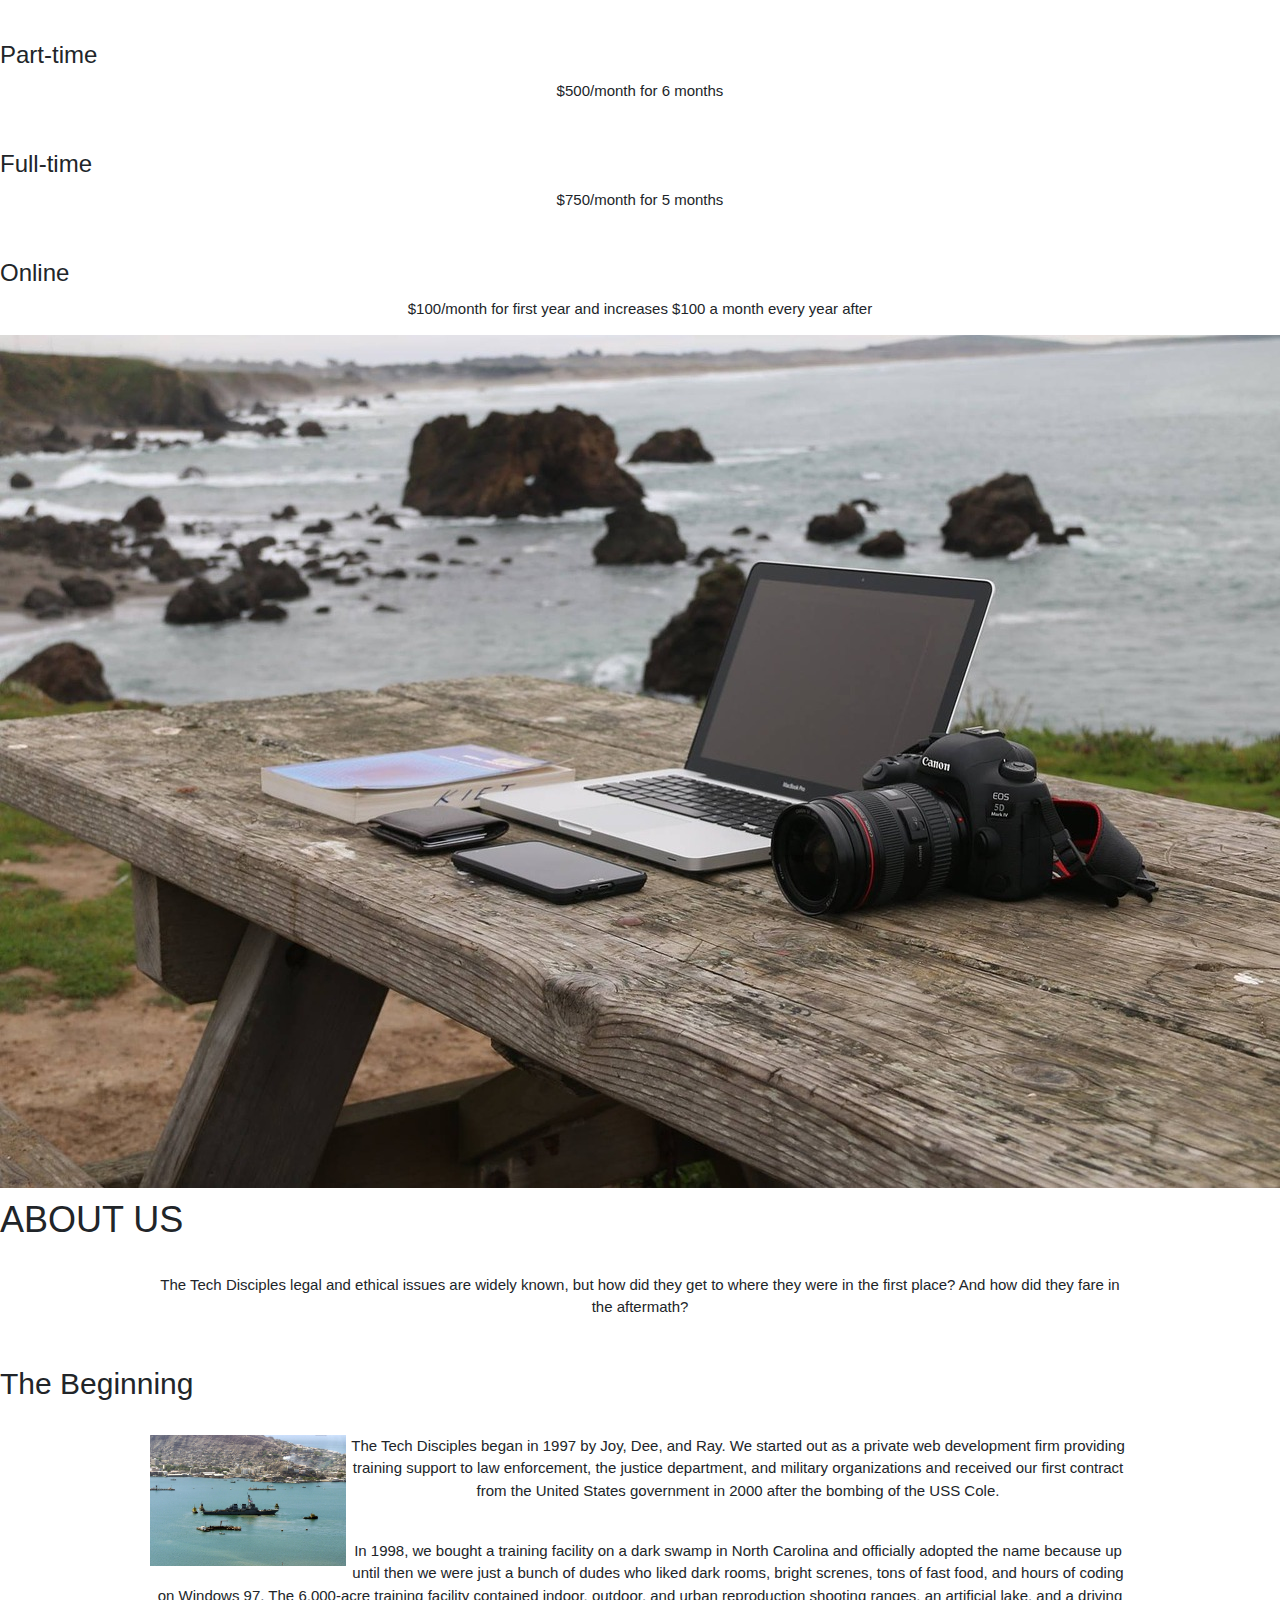
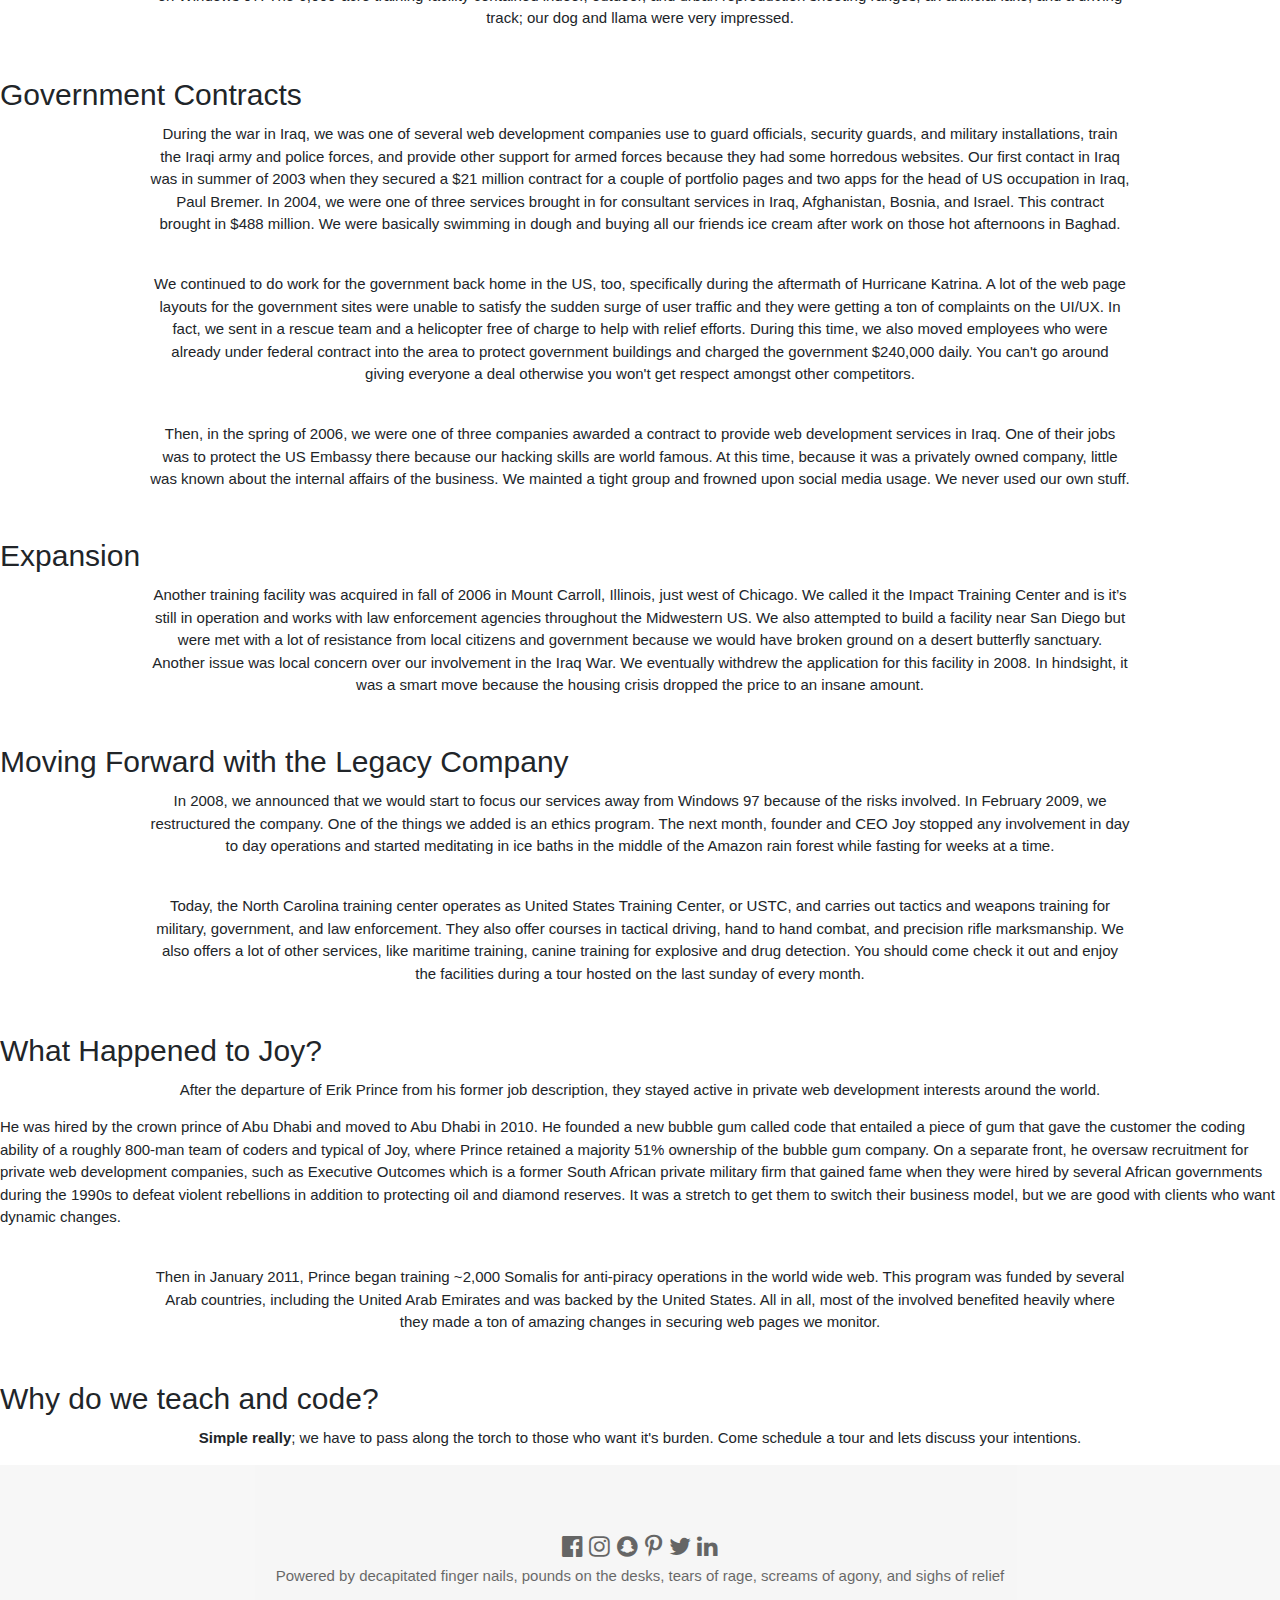
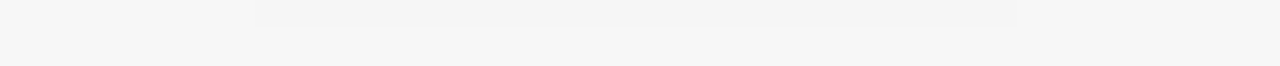
==== commit d032d36f: "Unable to locate bug in js and about.html 'submit' which routes user to index.html." ====
--- a/about.html
+++ b/about.html
@@ -181,7 +181,7 @@
       <p>Then in January 2011, Prince began training ~2,000 Somalis for anti-piracy operations in the world wide web. This program was funded by several Arab countries, including the United Arab Emirates and was backed by the United States.  All in all, most of the involved benefited heavily where they made a ton of amazing changes in securing web pages we monitor.</p>
       <br>
       <h2>Why do we teach and code?</h2>
-      <p>Simple really; we have to pass along the torch to those who want it's burden.  Come schedule a tour and lets discuss your intentions.</p>
+      <p><strong>Simple really</strong>; we have to pass along the torch to those who want it's burden.  Come schedule a tour and lets discuss your intentions.</p>
 
 
 
--- a/css/styles.css
+++ b/css/styles.css
@@ -32,7 +32,7 @@
   text-align: center;
   margin-left: 150px;
   margin-right: 150px;
-  display: none;
+  /* display: none; */
   }
 
 #program1{
@@ -52,8 +52,9 @@
   text-align: center;
   margin-left: 150px;
   margin-right: 150px;
+  display: none;
   }
-#programz
+/* #programz */
 p  {
   text-align: center;
   margin-left: 150px;
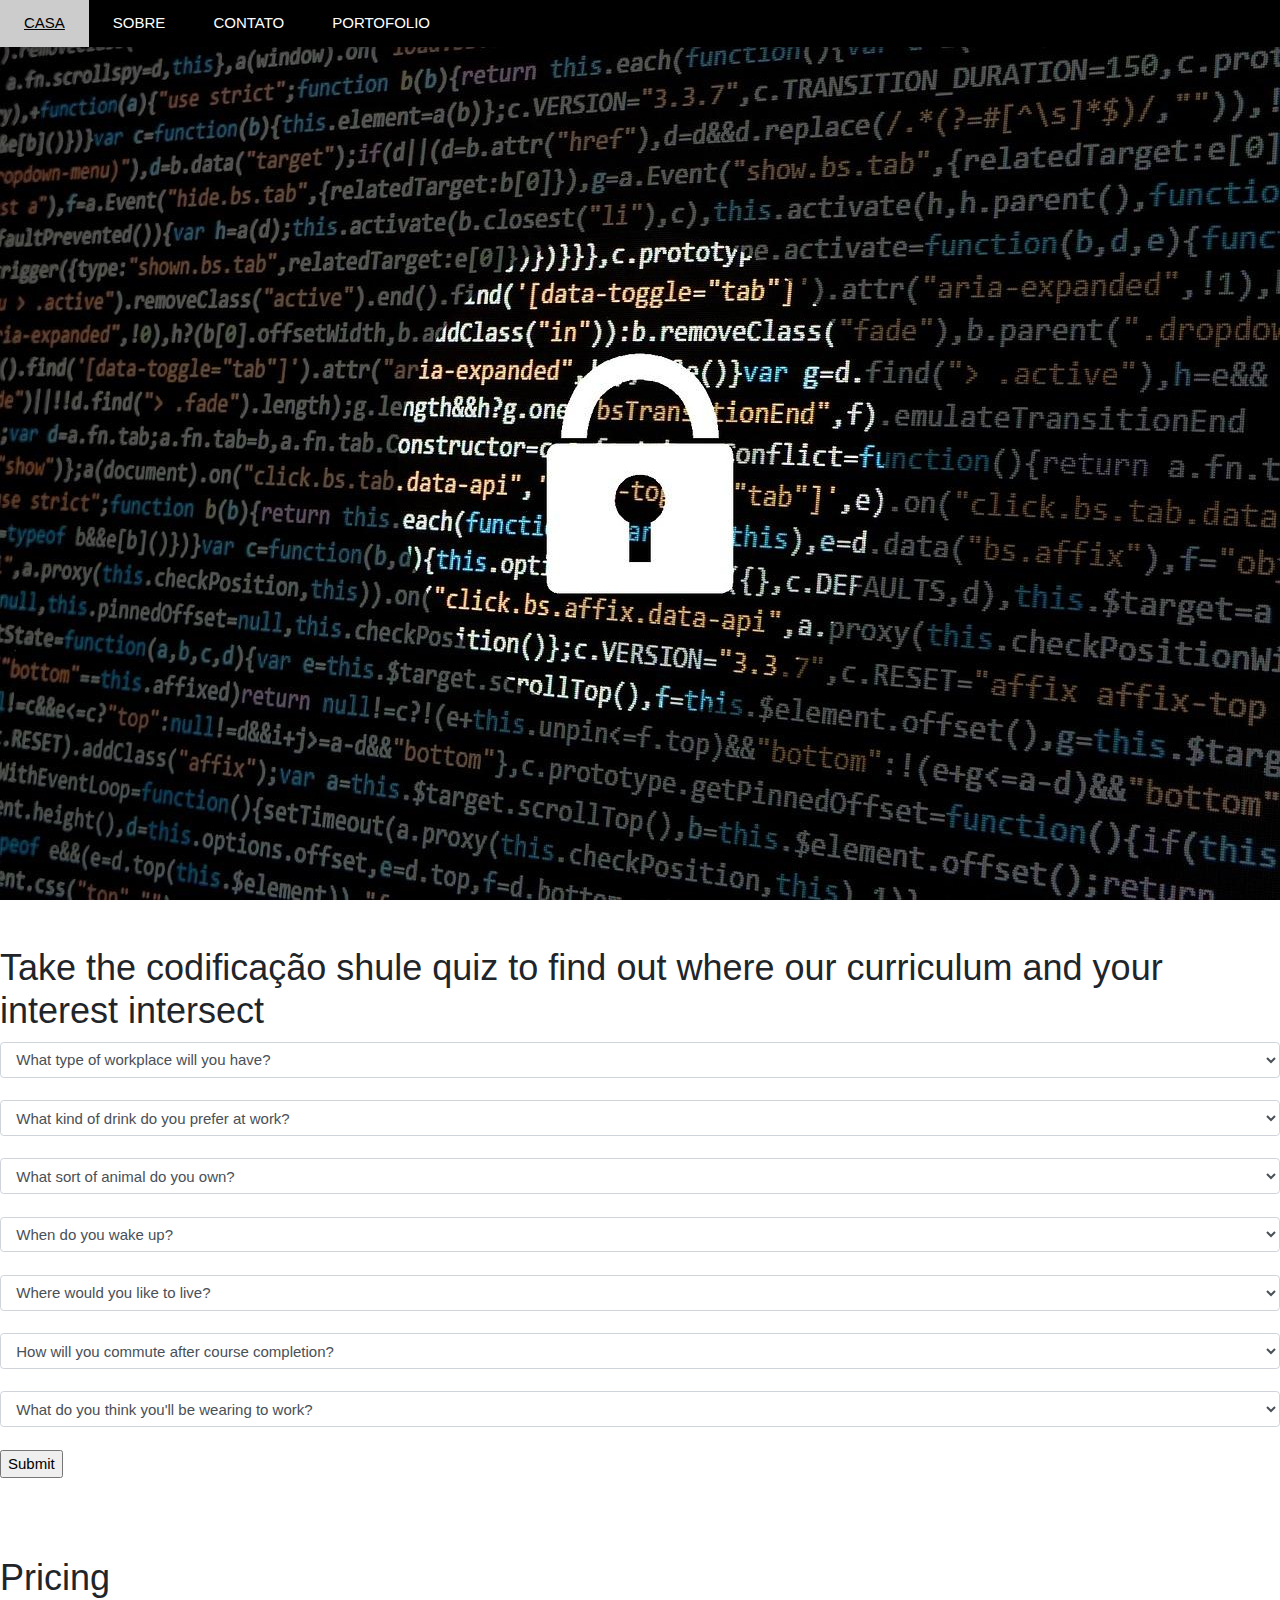
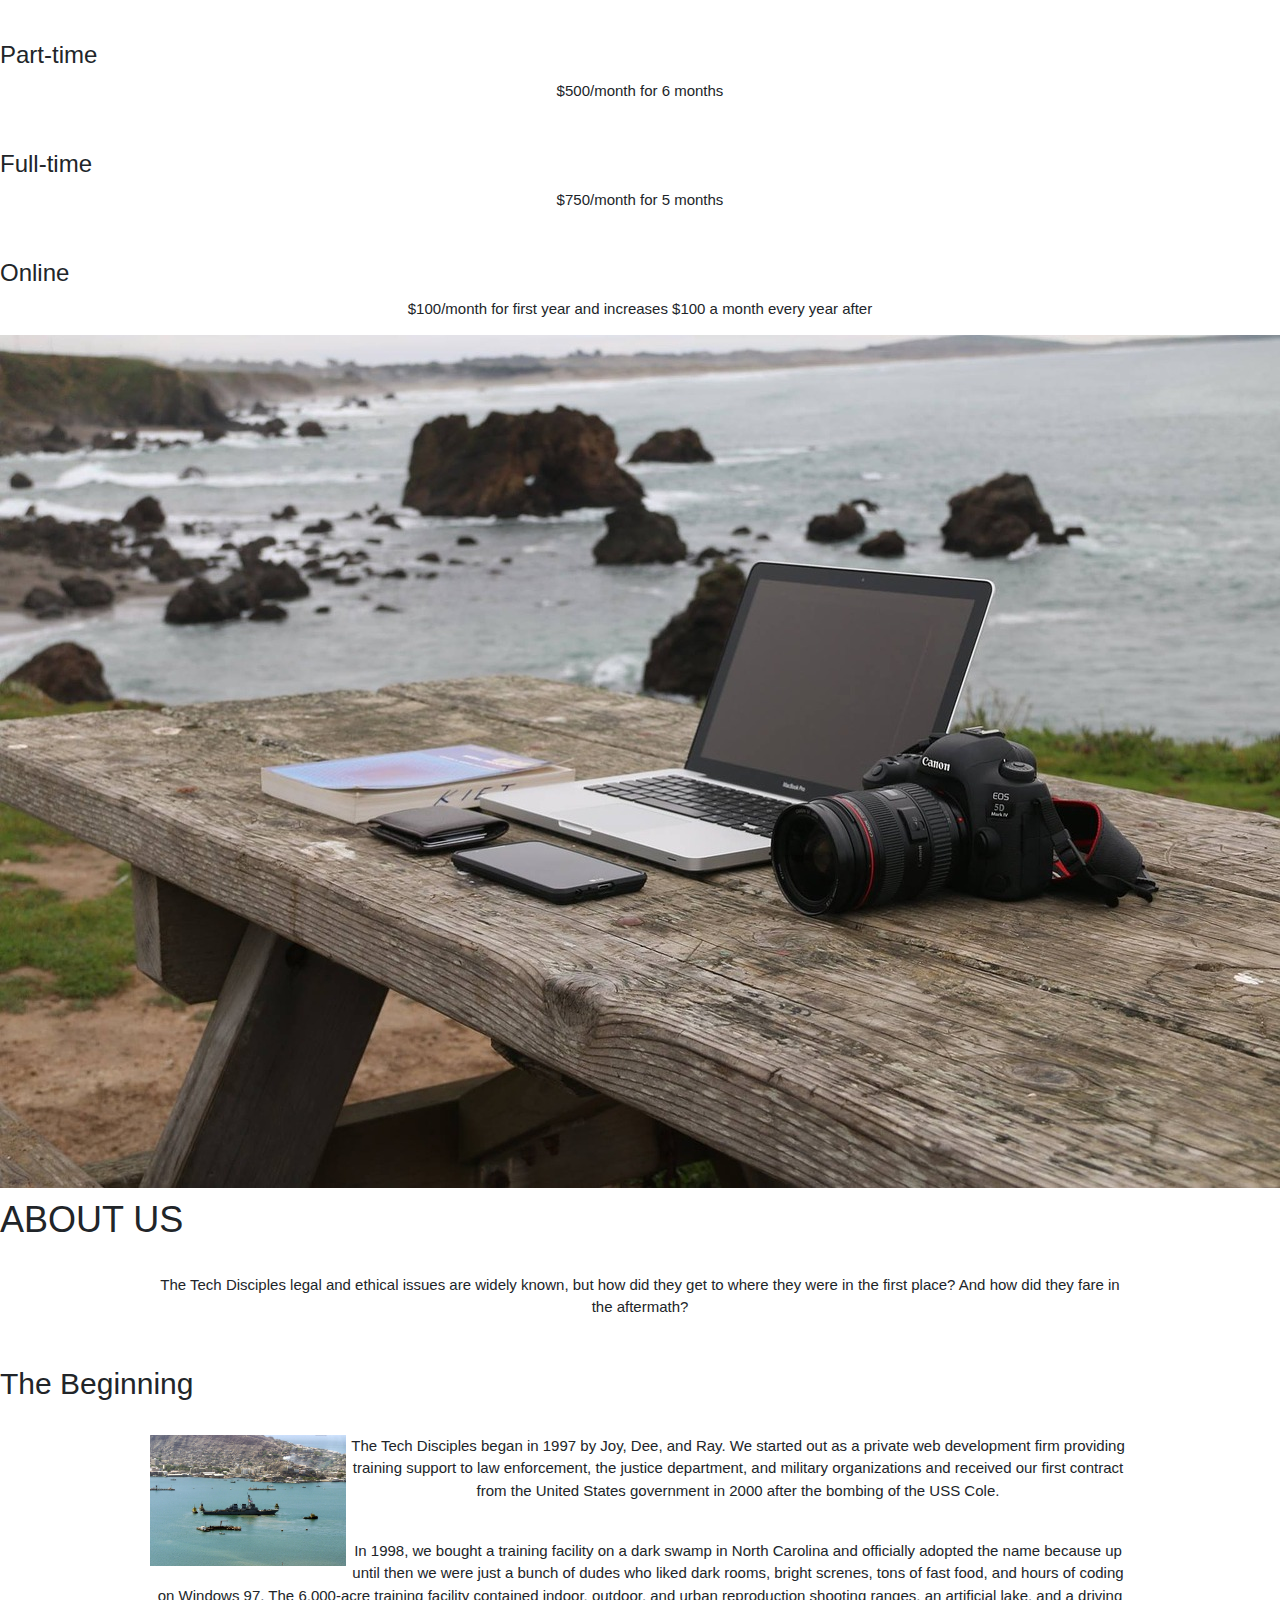
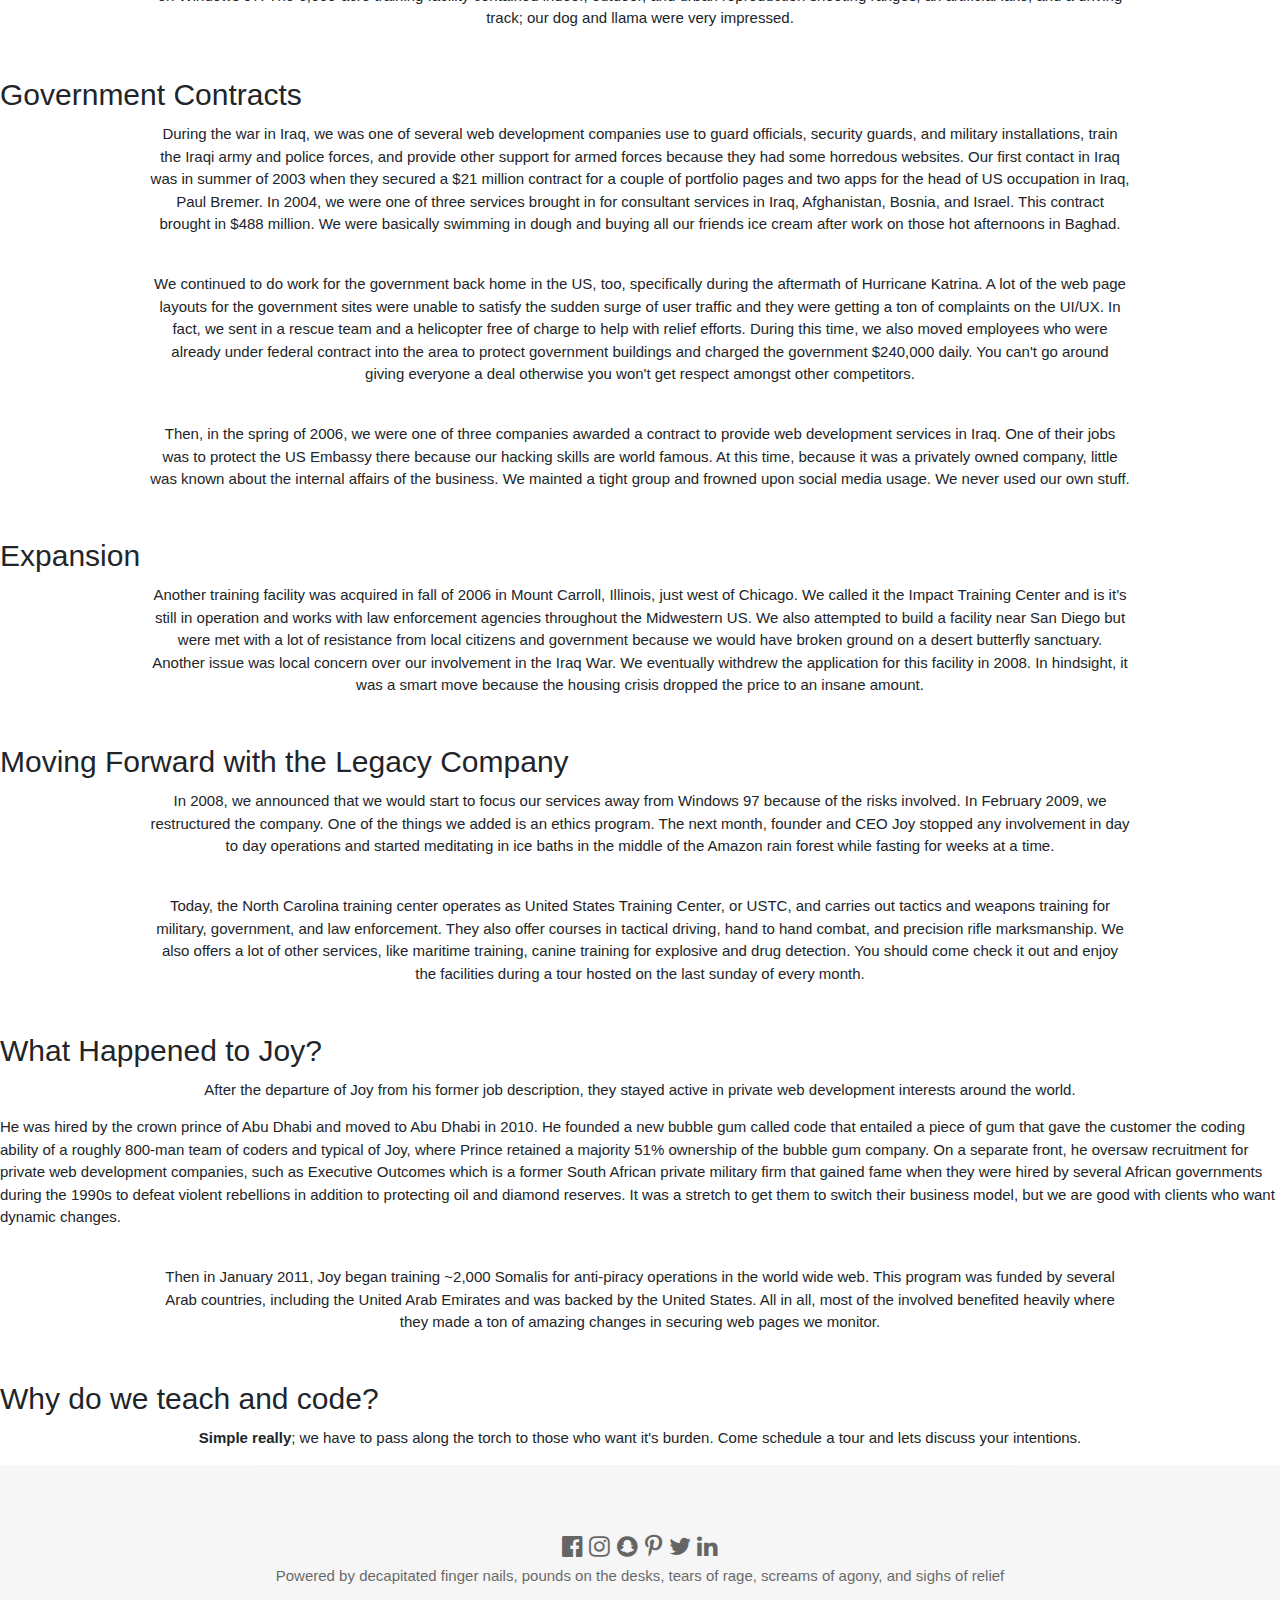
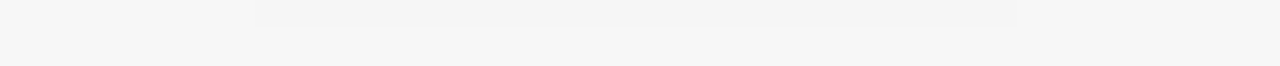
==== commit 67ea6a9d: "Modify about section" ====
--- a/about.html
+++ b/about.html
@@ -175,10 +175,10 @@
       We also offers a lot of other services, like maritime training, canine training for explosive and drug detection.  You should come check it out and enjoy the facilities during a tour hosted on the last sunday of every month.</p>
       <br>
       <h2>What Happened to Joy?</h2>
-      <p>After the departure of Erik Prince from his former job description, they stayed active in private web development interests around the world.</p>
+      <p>After the departure of Joy from his former job description, they stayed active in private web development interests around the world.</p>
       He was hired by the crown prince of Abu Dhabi and moved to Abu Dhabi in 2010. He founded a new bubble gum called code that entailed a piece of gum that gave the customer the coding ability of a roughly 800-man team of coders and typical of Joy, where Prince retained a majority 51% ownership of the bubble gum company.  On a separate front, he oversaw recruitment for private web development companies, such as Executive Outcomes which is a former South African private military firm that gained fame when they were hired by several African governments during the 1990s to defeat violent rebellions in addition to protecting oil and diamond reserves.  It was a stretch to get them to switch their business model, but we are good with clients who want dynamic changes.</p>
       <br>
-      <p>Then in January 2011, Prince began training ~2,000 Somalis for anti-piracy operations in the world wide web. This program was funded by several Arab countries, including the United Arab Emirates and was backed by the United States.  All in all, most of the involved benefited heavily where they made a ton of amazing changes in securing web pages we monitor.</p>
+      <p>Then in January 2011, Joy began training ~2,000 Somalis for anti-piracy operations in the world wide web. This program was funded by several Arab countries, including the United Arab Emirates and was backed by the United States.  All in all, most of the involved benefited heavily where they made a ton of amazing changes in securing web pages we monitor.</p>
       <br>
       <h2>Why do we teach and code?</h2>
       <p><strong>Simple really</strong>; we have to pass along the torch to those who want it's burden.  Come schedule a tour and lets discuss your intentions.</p>
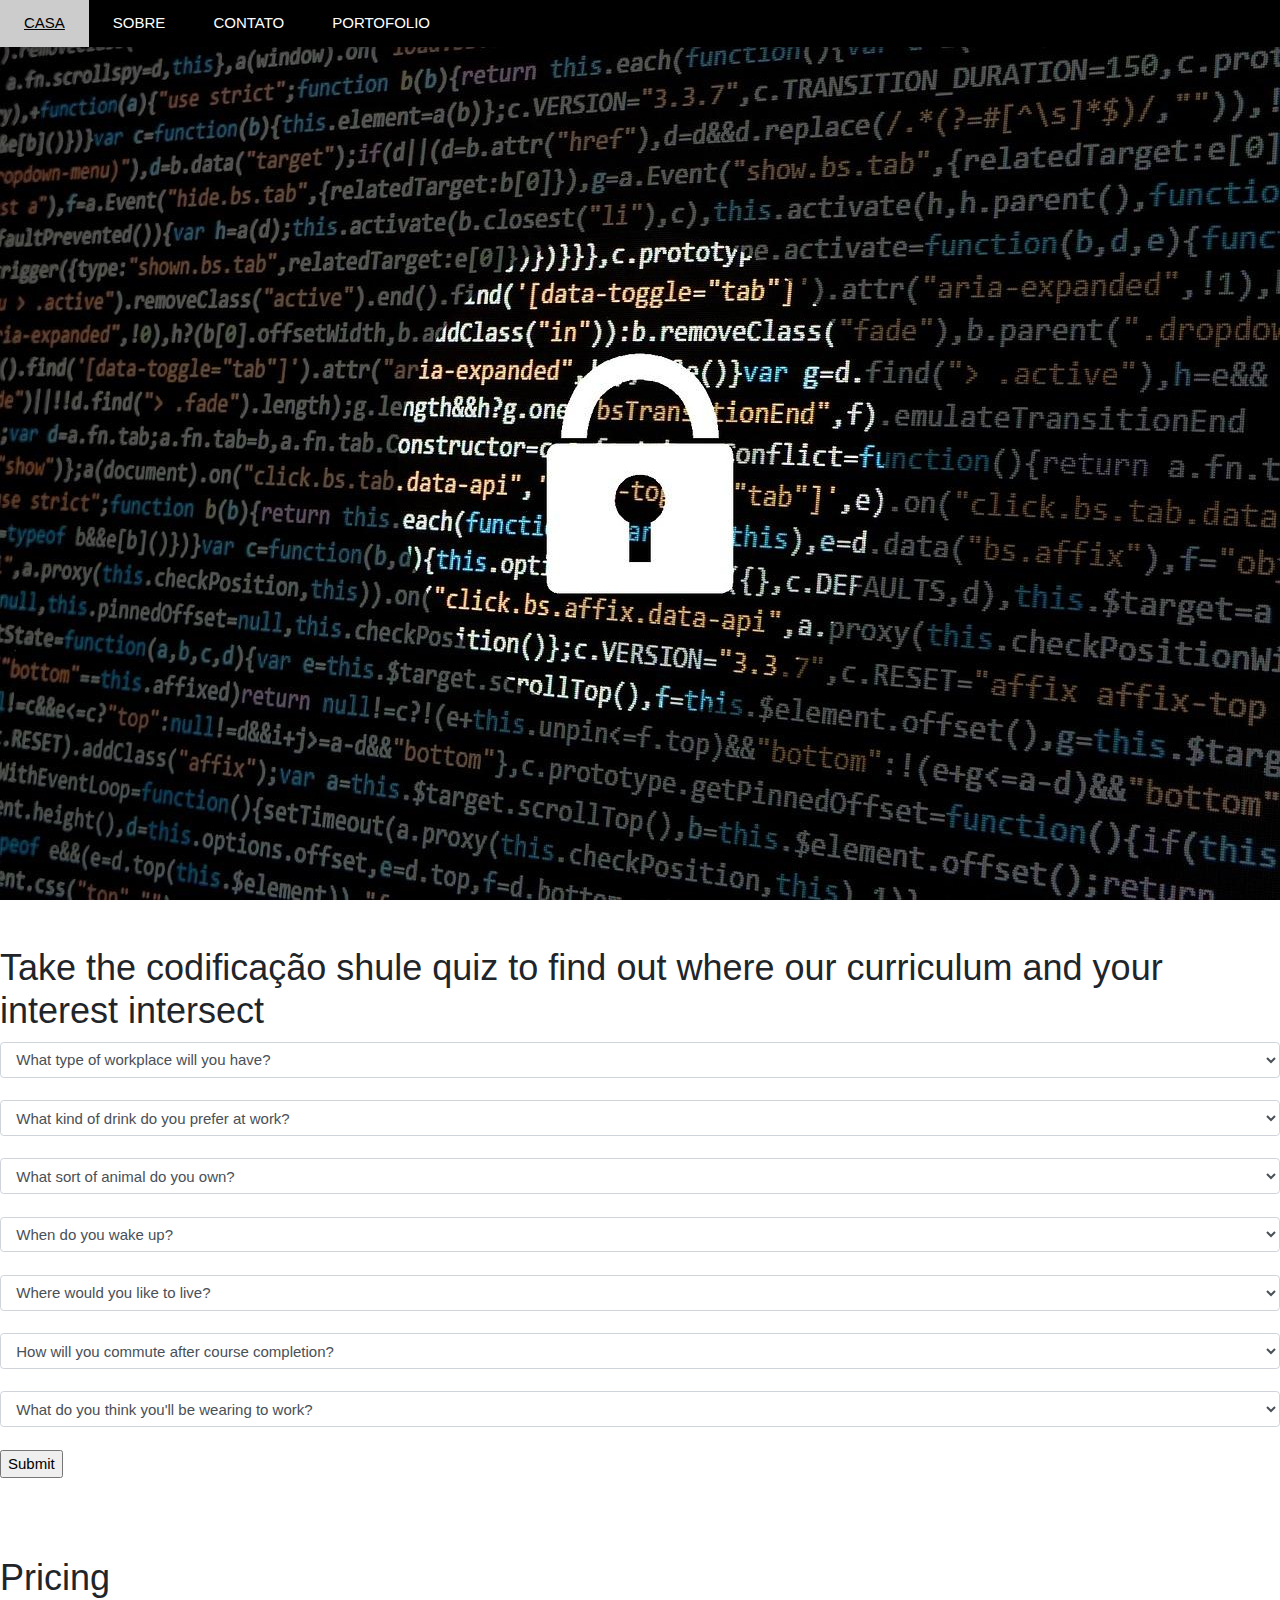
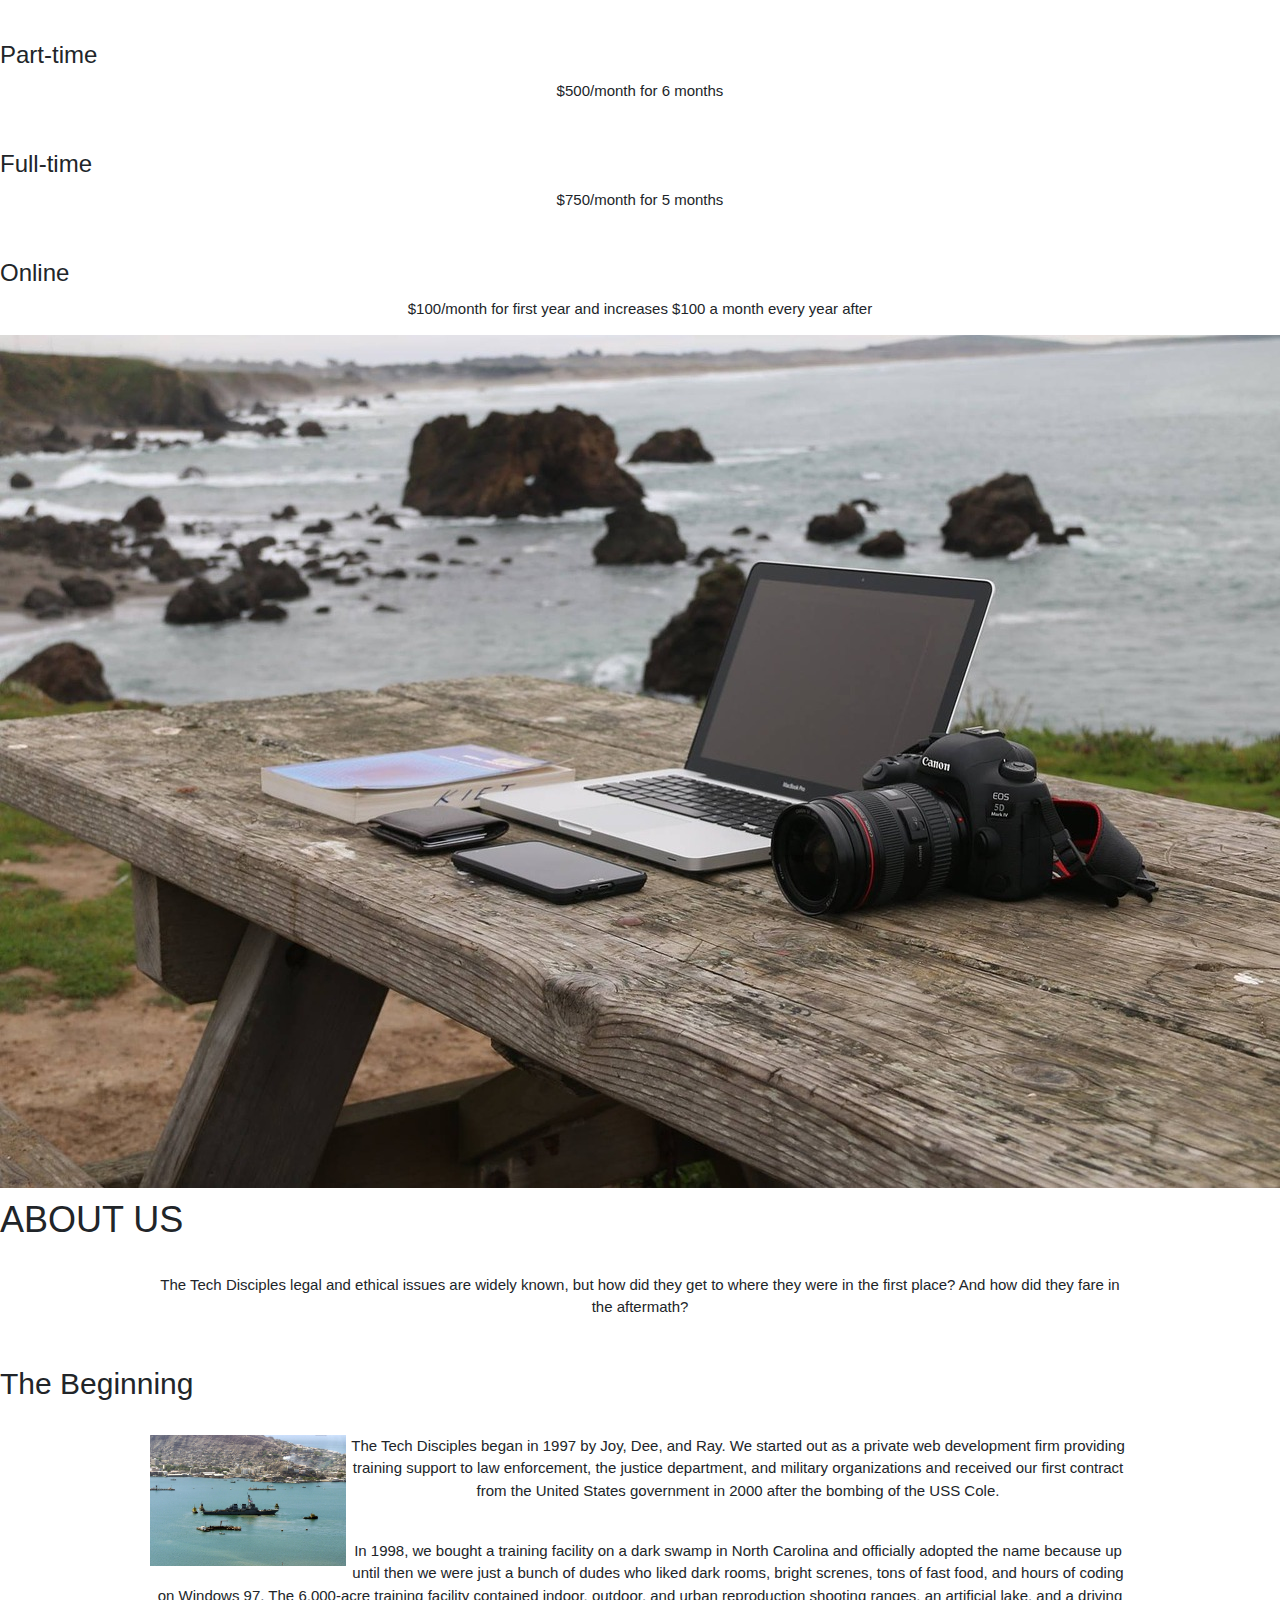
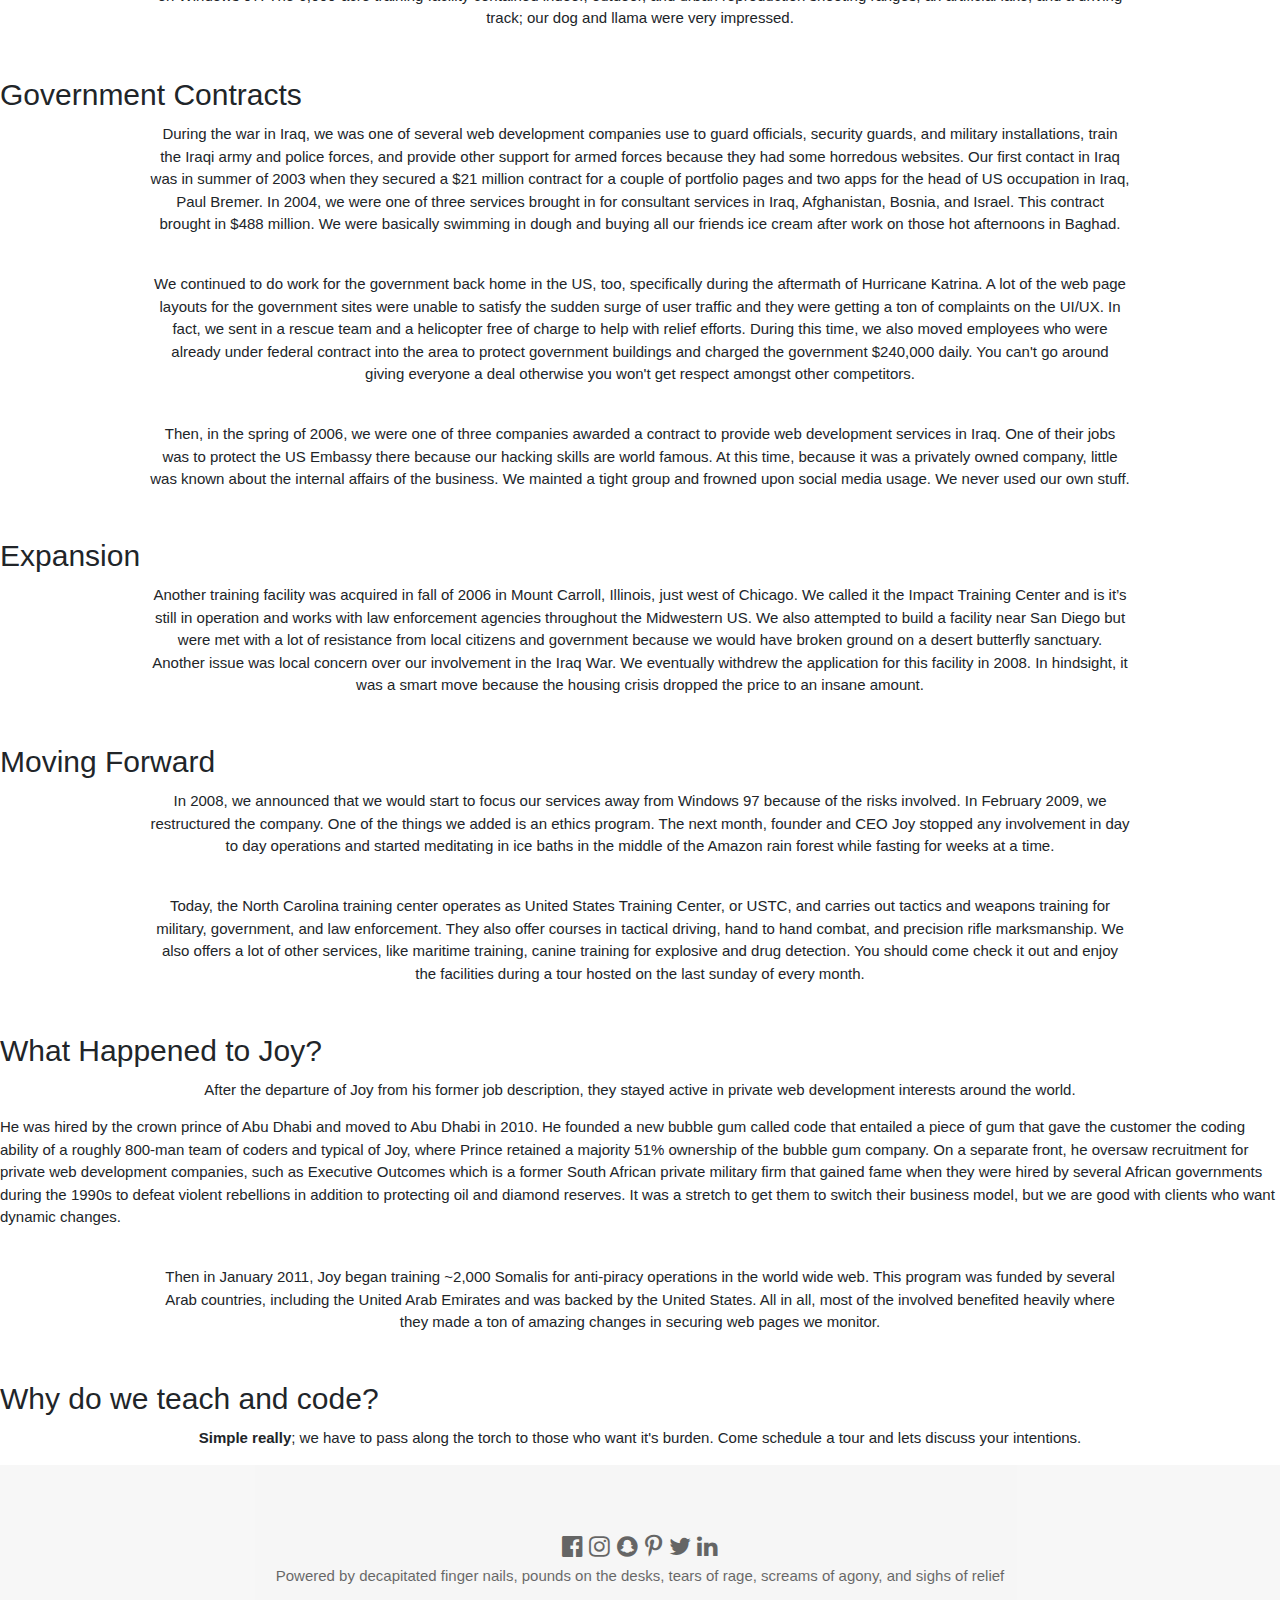
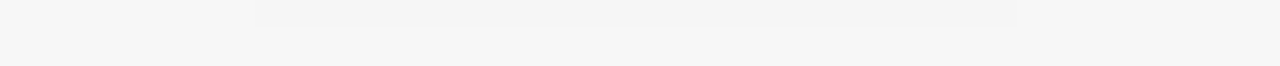
==== commit 53b17f06: "Add typo fix to about.html" ====
--- a/about.html
+++ b/about.html
@@ -72,7 +72,7 @@
           <option value="0">Where would you like to live?</option>
           <option value="1">Anywhere</option>
           <option value="2">An apartment</option>
-          <option value="3">A hourse</option>
+          <option value="3">A house</option>
           <option value="4">A hotel room</option>
         </select>
         <br>
@@ -168,7 +168,7 @@
       <h2>Expansion</h2>
       <p>Another training facility was acquired in fall of 2006 in Mount Carroll, Illinois, just west of Chicago. We called it the Impact Training Center and is it’s still in operation and works with law enforcement agencies throughout the Midwestern US. We also attempted to build a facility near San Diego but were met with a lot of resistance from local citizens and government because we would have broken ground on a desert butterfly sanctuary.    Another issue was local concern over our involvement in the Iraq War. We eventually withdrew the application for this facility in 2008.  In hindsight, it was a smart move because the housing crisis dropped the price to an insane amount.</p>
       <br>
-      <h2>Moving Forward with the Legacy Company</h2>
+      <h2>Moving Forward</h2>
       <p>In 2008, we announced that we would start to focus our services away from Windows 97 because of the risks involved. In February 2009, we restructured the company. One of the things we added is an ethics program. The next month, founder and CEO Joy stopped any involvement in day to day operations and started meditating in ice baths in the middle of the Amazon rain forest while fasting for weeks at a time.</p>
       <br>
       <p>Today, the North Carolina training center operates as United States Training Center, or USTC, and carries out tactics and weapons training for military, government, and law enforcement. They also offer courses in tactical driving, hand to hand combat, and precision rifle marksmanship.
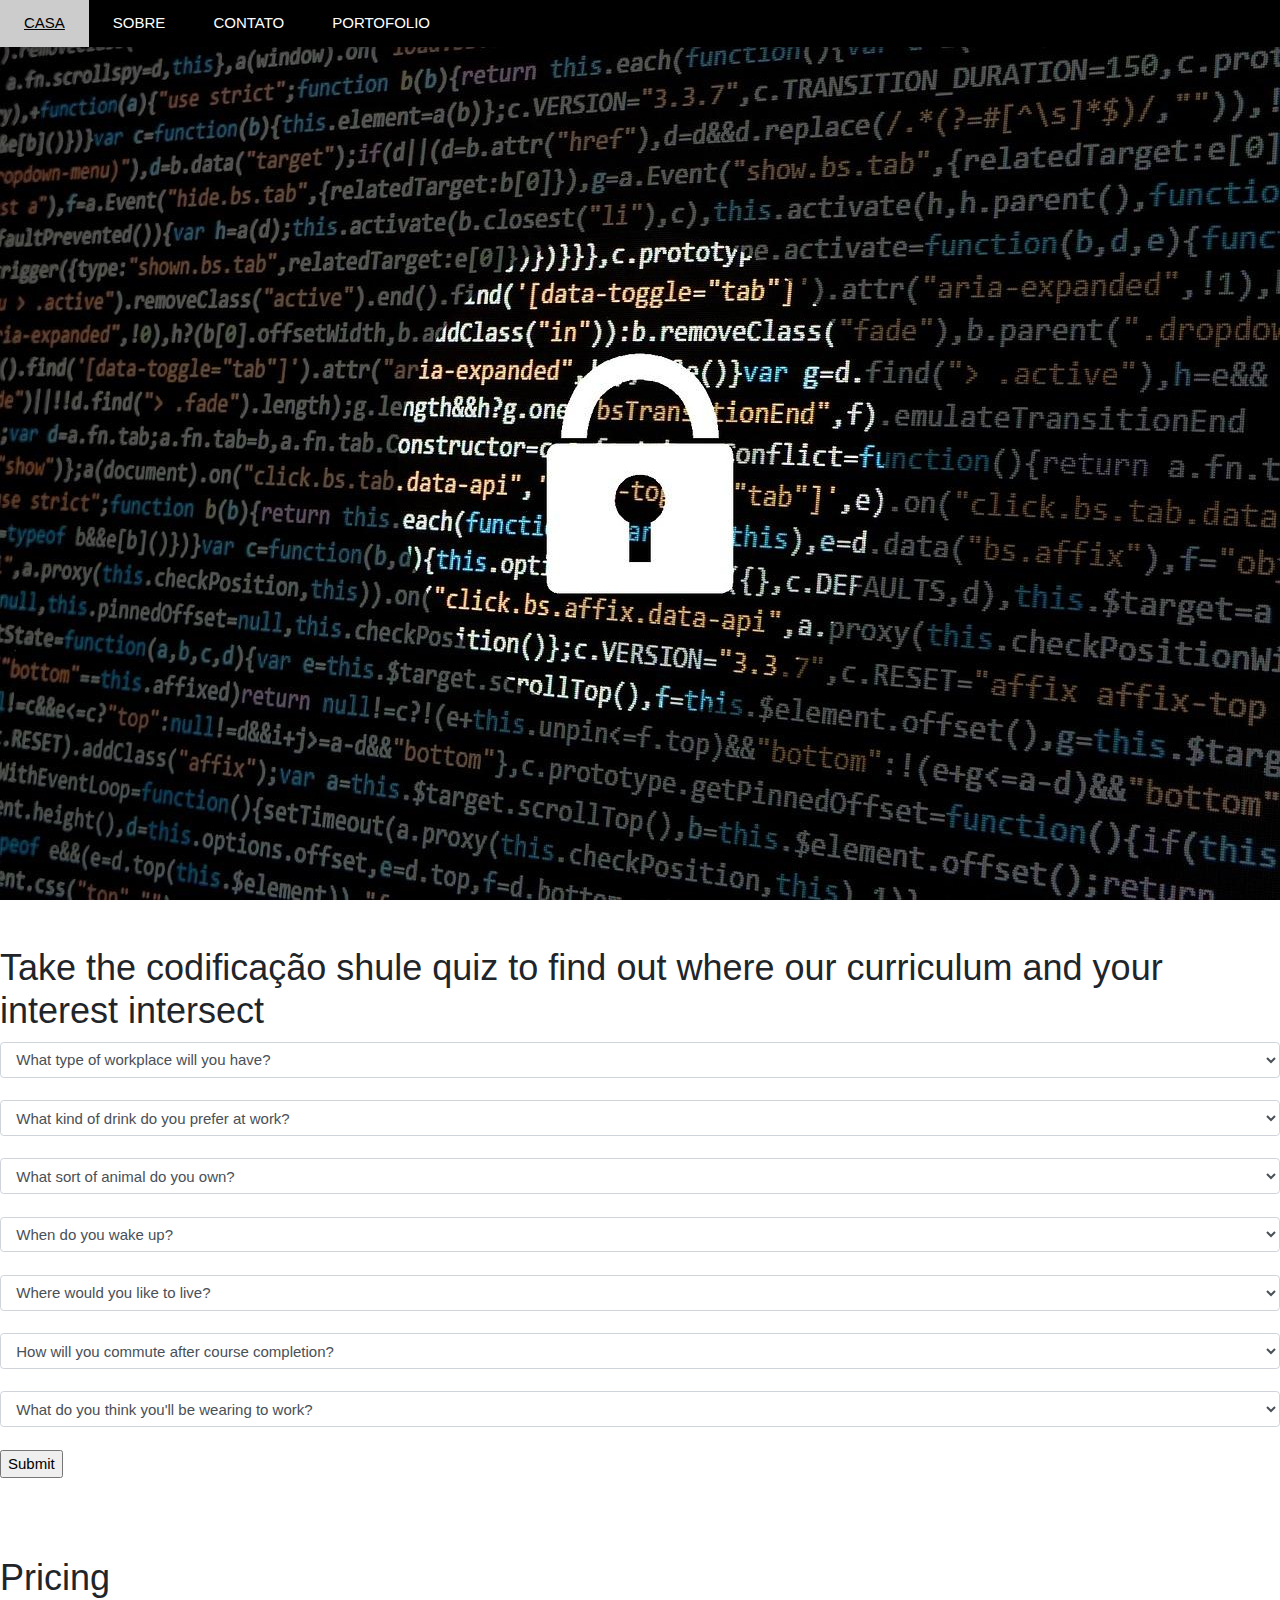
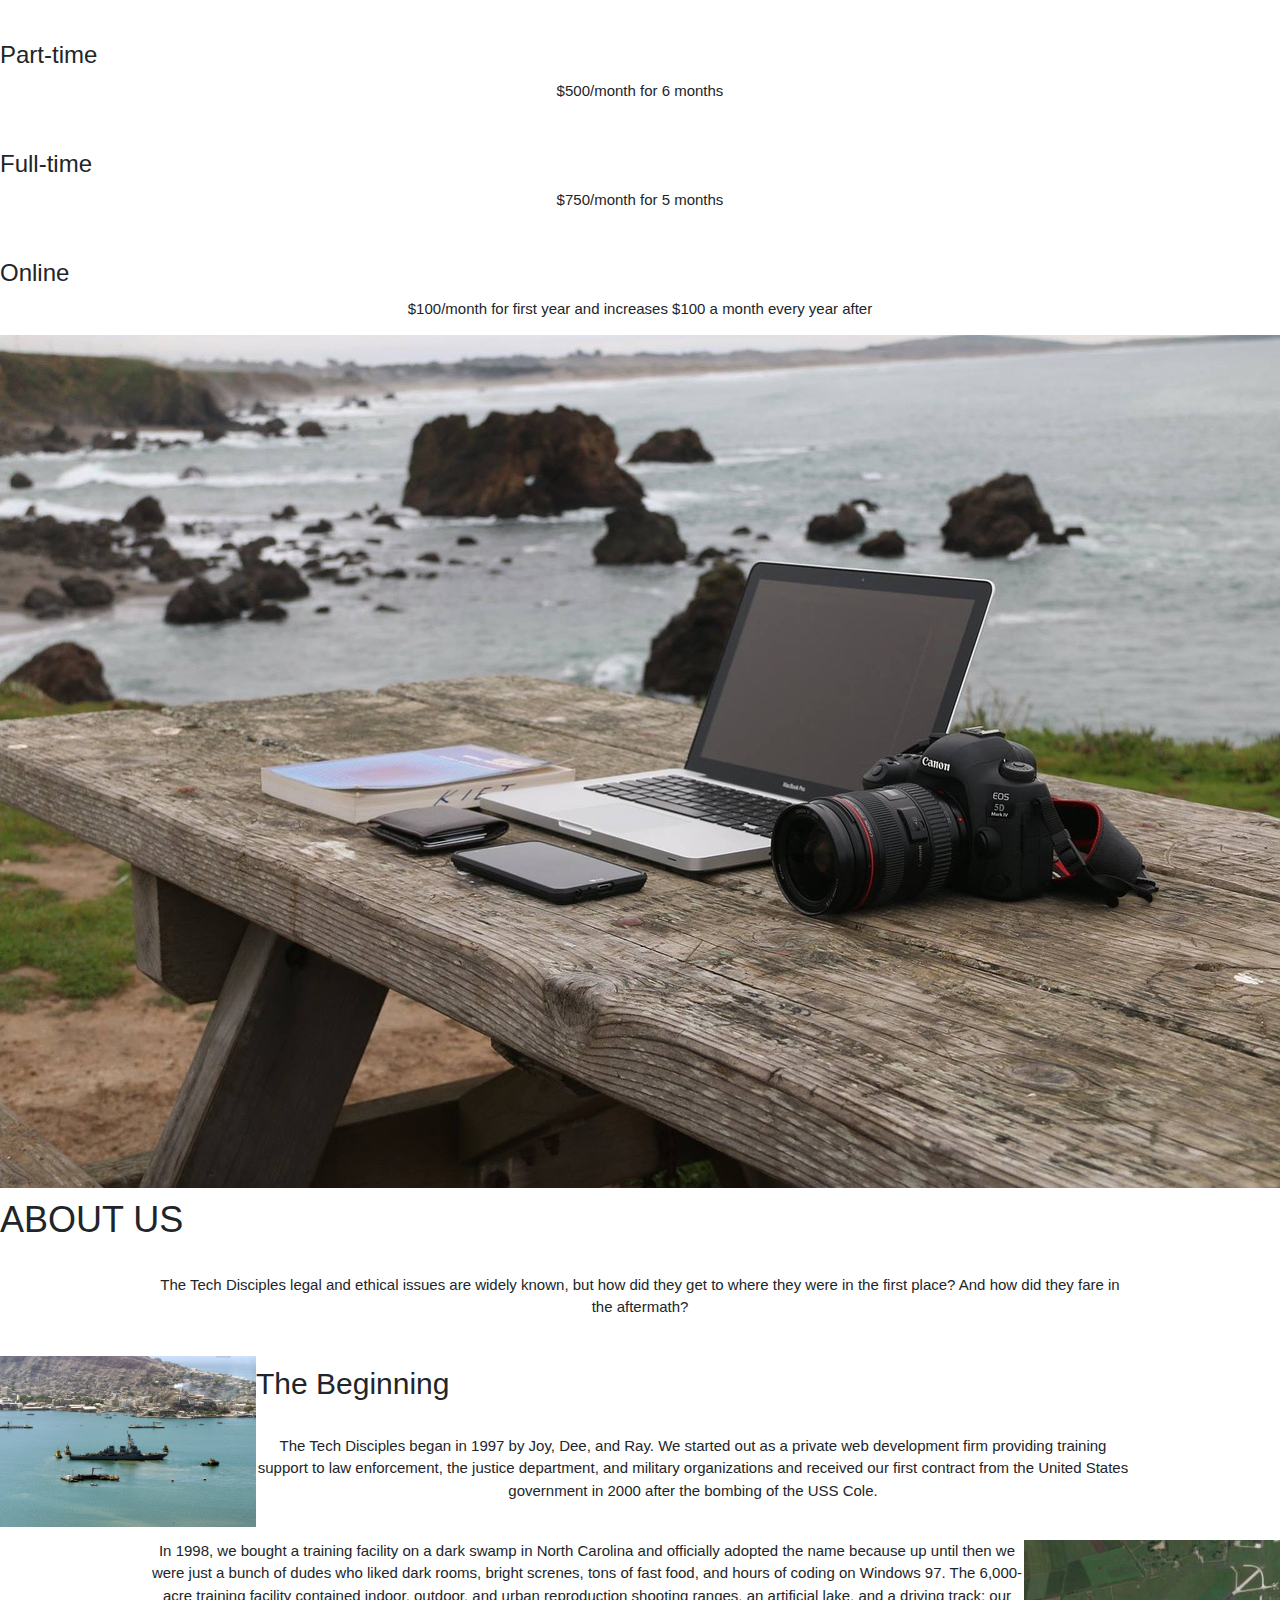
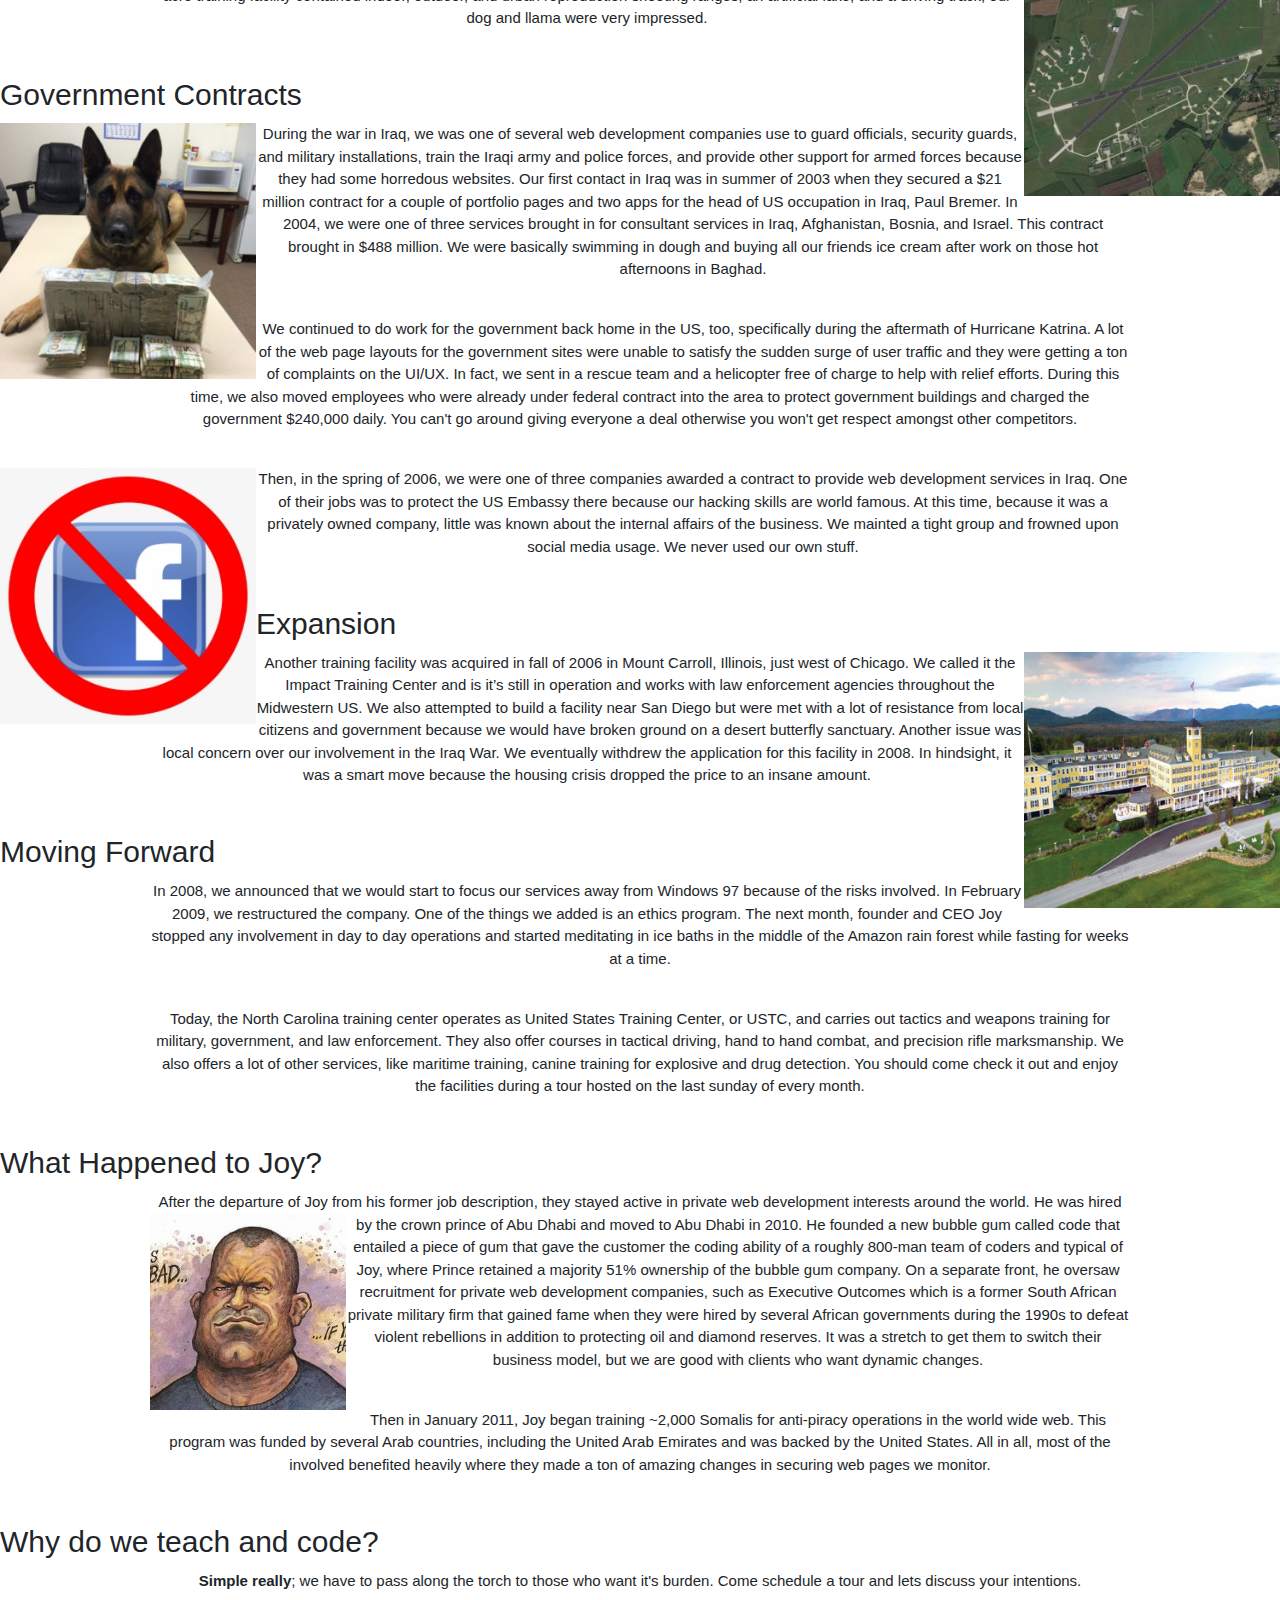
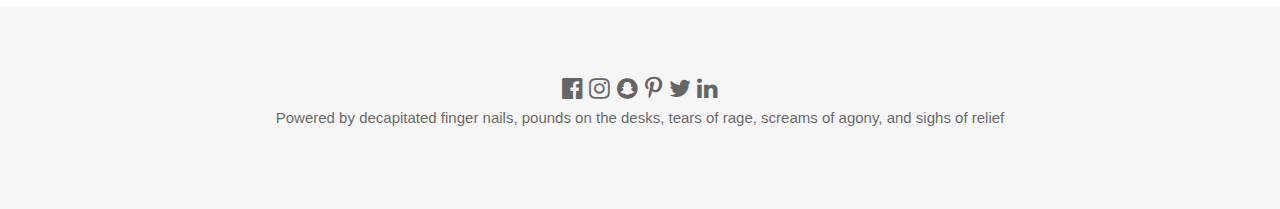
==== commit 0f281c07: "Add images to img foler to use on about.html and modify appearance in css" ====
--- a/about.html
+++ b/about.html
@@ -151,21 +151,26 @@
       <br>
       <p>The Tech Disciples legal and ethical issues are widely known, but how did they get to where they were in the first place? And how did they fare in the aftermath? </p>
       <br>
+      <img id="cole" src="img/cole.jpg">
       <h2>The Beginning</h2>
       <br>
-      <p><img id="cole" src="img/cole.jpg">
+      <p>
       The Tech Disciples began in 1997 by Joy, Dee, and Ray. We started out as a private web development firm providing training support to law enforcement, the justice department, and military organizations and received our first contract from the United States government in 2000 after the bombing of the USS Cole.</p>
       <br>
+      <img id="base" src="img/base1.jpg" alt="">
       <p>In 1998, we bought a training facility on a dark swamp in North Carolina and officially adopted the name because up until then we were just a bunch of dudes who liked dark rooms, bright screnes, tons of fast food, and hours of coding on Windows 97.   The 6,000-acre training facility contained indoor, outdoor, and urban reproduction shooting ranges, an artificial lake, and a driving track;  our dog and llama were very impressed.</p>
       <br>
       <h2>Government Contracts</h2>
+      <img id="dog" src="img/dog1.jpg" alt="">
       <p>During the war in Iraq, we was one of several web development companies use to guard officials, security guards, and military installations, train the Iraqi army and police forces, and provide other support for armed forces because they had some horredous websites. Our first contact in Iraq was in summer of 2003 when they secured a $21 million contract for a couple of portfolio pages and two apps for the head of US occupation in Iraq, Paul Bremer. In 2004, we were one of three services brought in for consultant services in Iraq, Afghanistan, Bosnia, and Israel. This contract brought in $488 million.  We were basically swimming in dough and buying all our friends ice cream after work on those hot afternoons in Baghad.</p>
       <br>
       <p>We continued to do work for the government back home in the US, too, specifically during the aftermath of Hurricane Katrina.  A lot of the web page layouts for the government sites were unable to satisfy the sudden surge of user traffic and they were getting a ton of complaints on the UI/UX.   In fact, we sent in a rescue team and a helicopter free of charge to help with relief efforts. During this time, we also moved employees who were already under federal contract into the area to protect government buildings and charged the government $240,000 daily.  You can't go around giving everyone a deal otherwise you won't get respect amongst other competitors.</p>
       <br>
+      <img id="no" src="img/no1.png" alt="">
       <p>Then, in the spring of 2006, we were one of three companies awarded a contract to provide web development services in Iraq. One of their jobs was to protect the US Embassy there because our hacking skills are world famous. At this time, because it was a privately owned company, little was known about the internal affairs of the business.  We mainted a tight group and frowned upon social media usage.  We never used our own stuff.</p>
       <br>
       <h2>Expansion</h2>
+      <img id="base2" src="img/base2.jpg" alt="">
       <p>Another training facility was acquired in fall of 2006 in Mount Carroll, Illinois, just west of Chicago. We called it the Impact Training Center and is it’s still in operation and works with law enforcement agencies throughout the Midwestern US. We also attempted to build a facility near San Diego but were met with a lot of resistance from local citizens and government because we would have broken ground on a desert butterfly sanctuary.    Another issue was local concern over our involvement in the Iraq War. We eventually withdrew the application for this facility in 2008.  In hindsight, it was a smart move because the housing crisis dropped the price to an insane amount.</p>
       <br>
       <h2>Moving Forward</h2>
@@ -175,7 +180,8 @@
       We also offers a lot of other services, like maritime training, canine training for explosive and drug detection.  You should come check it out and enjoy the facilities during a tour hosted on the last sunday of every month.</p>
       <br>
       <h2>What Happened to Joy?</h2>
-      <p>After the departure of Joy from his former job description, they stayed active in private web development interests around the world.</p>
+      <p>After the departure of Joy from his former job description, they stayed active in private web development interests around the world.
+      <img id="joy" src="img/joy1.jpg" alt="">
       He was hired by the crown prince of Abu Dhabi and moved to Abu Dhabi in 2010. He founded a new bubble gum called code that entailed a piece of gum that gave the customer the coding ability of a roughly 800-man team of coders and typical of Joy, where Prince retained a majority 51% ownership of the bubble gum company.  On a separate front, he oversaw recruitment for private web development companies, such as Executive Outcomes which is a former South African private military firm that gained fame when they were hired by several African governments during the 1990s to defeat violent rebellions in addition to protecting oil and diamond reserves.  It was a stretch to get them to switch their business model, but we are good with clients who want dynamic changes.</p>
       <br>
       <p>Then in January 2011, Joy began training ~2,000 Somalis for anti-piracy operations in the world wide web. This program was funded by several Arab countries, including the United Arab Emirates and was backed by the United States.  All in all, most of the involved benefited heavily where they made a ton of amazing changes in securing web pages we monitor.</p>
--- a/css/styles.css
+++ b/css/styles.css
@@ -14,12 +14,48 @@
   text-decoration: none;
 }
 
-#cole{
+#cole {
   float: left;
   width: 20%;
   height: 20%
   opacity: 0.5;
 }
+
+#base {
+  float: right;
+  width: 20%;
+  height: 20%
+  opacity: 0.5;
+}
+
+#dog {
+  float: left;
+  width: 20%;
+  height: 20%
+  opacity: 0.5;
+}
+
+#no{
+  float: left;
+  width: 20%;
+  height: 20%
+  opacity: 0.5;
+}
+
+#base2 {
+  float: right;
+  width: 20%;
+  height: 20%
+  opacity: 0.5;
+}
+
+  #joy{
+    float: left;
+    width: 20%;
+    height: 20%
+    opacity: 0.5;
+  }
+
 
 #last {
   font-family: 'Roboto Mono', monospace;
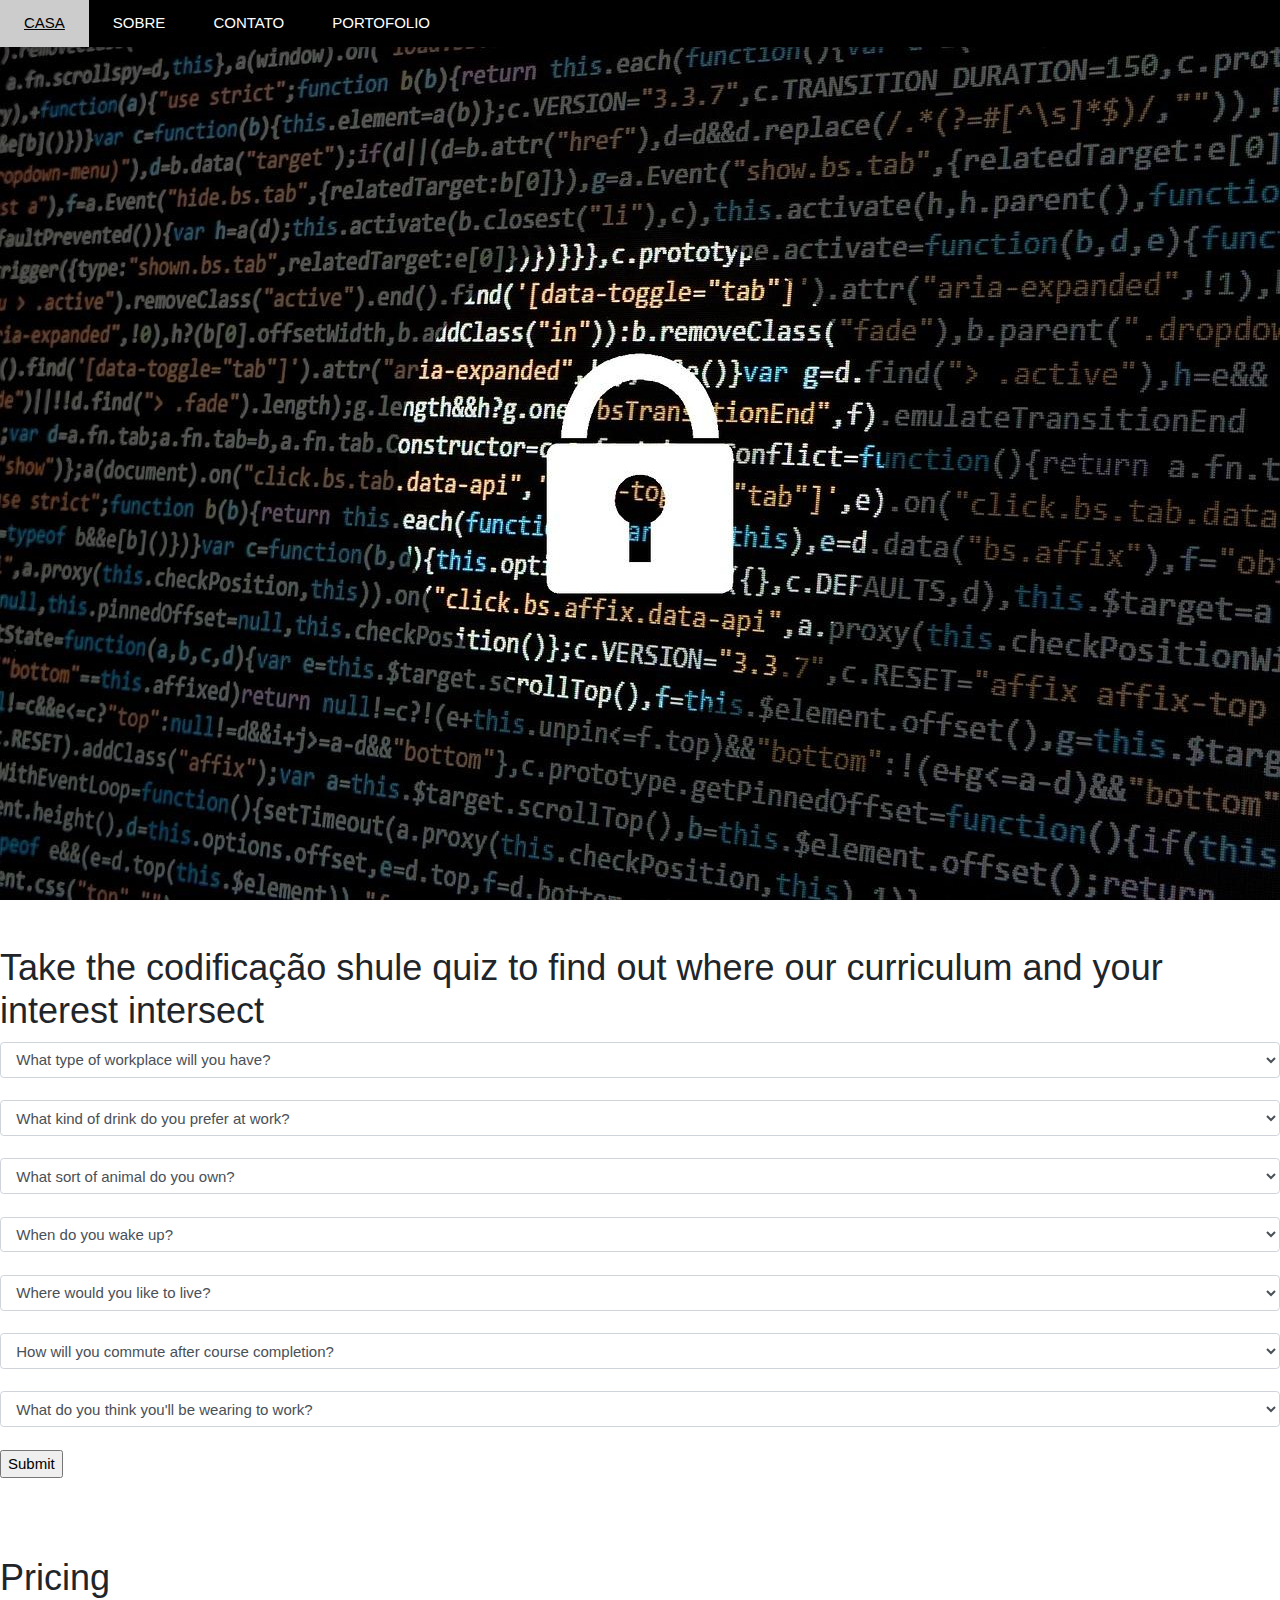
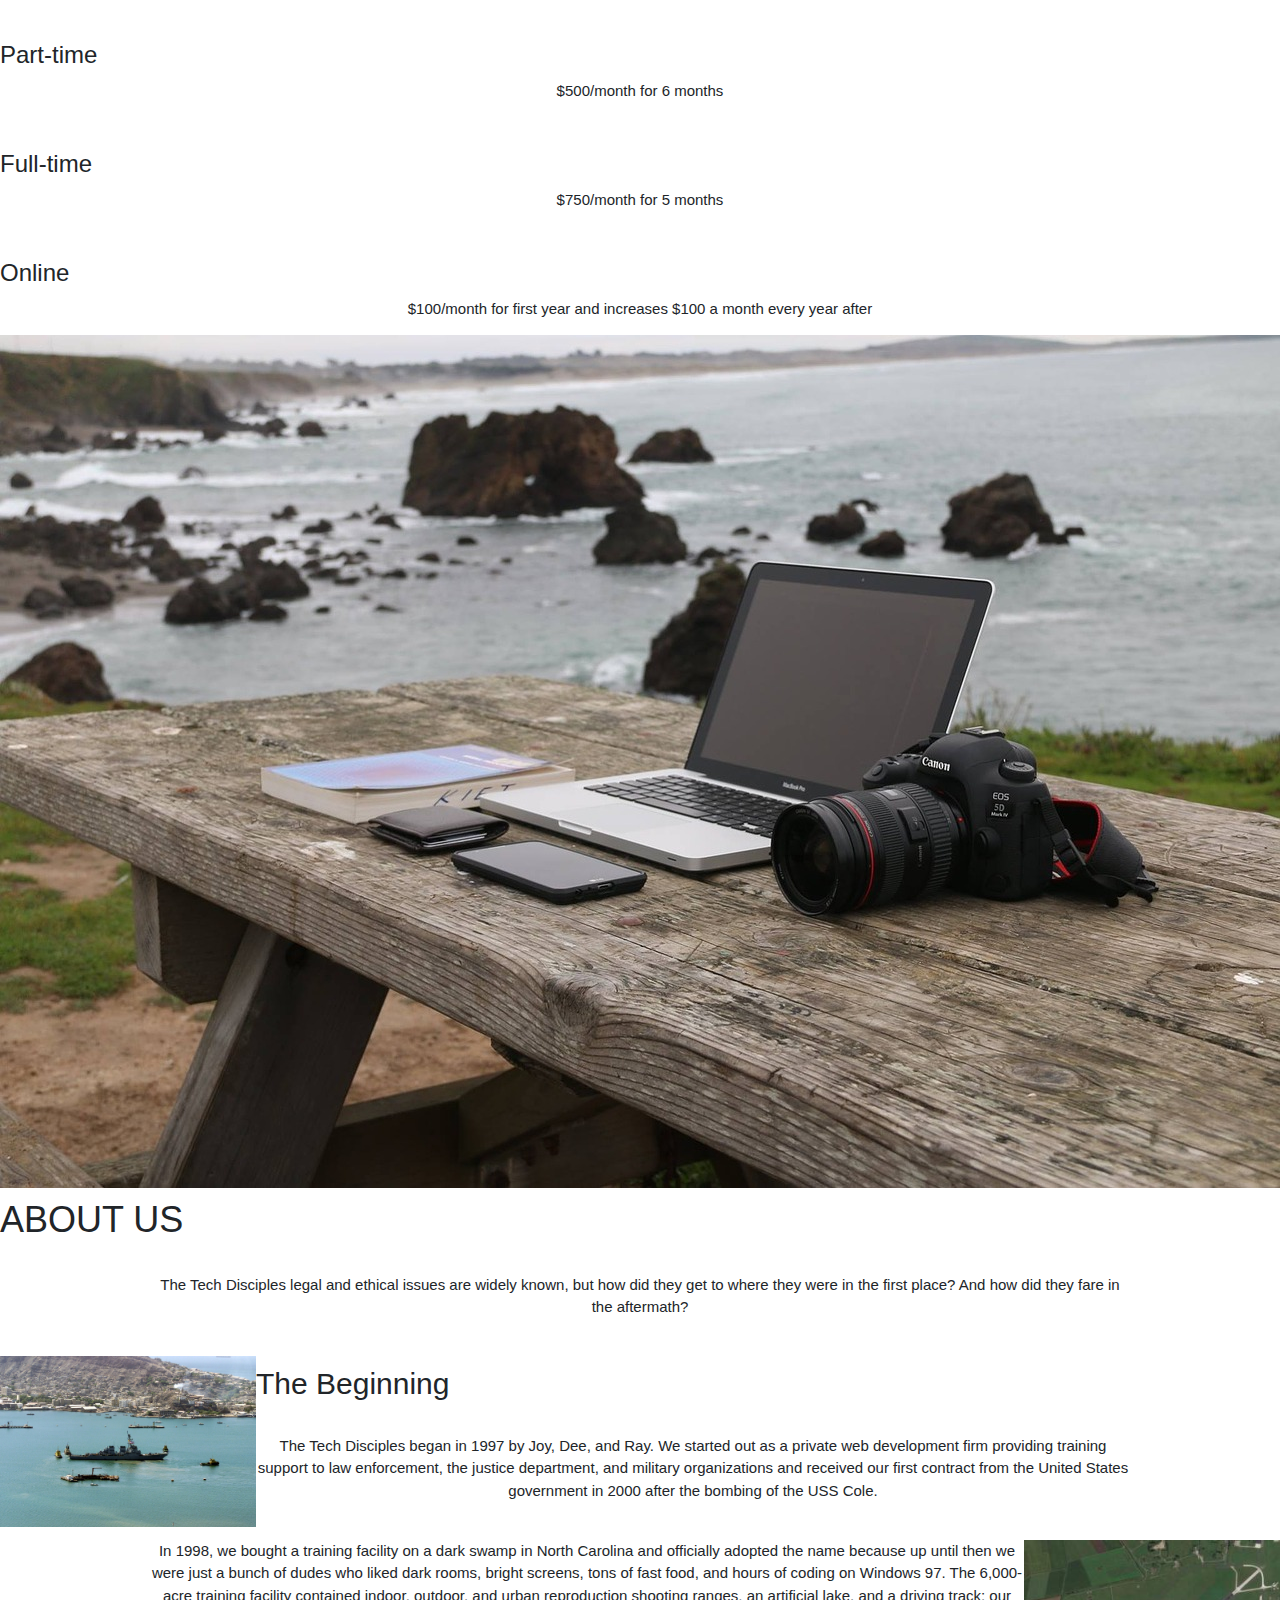
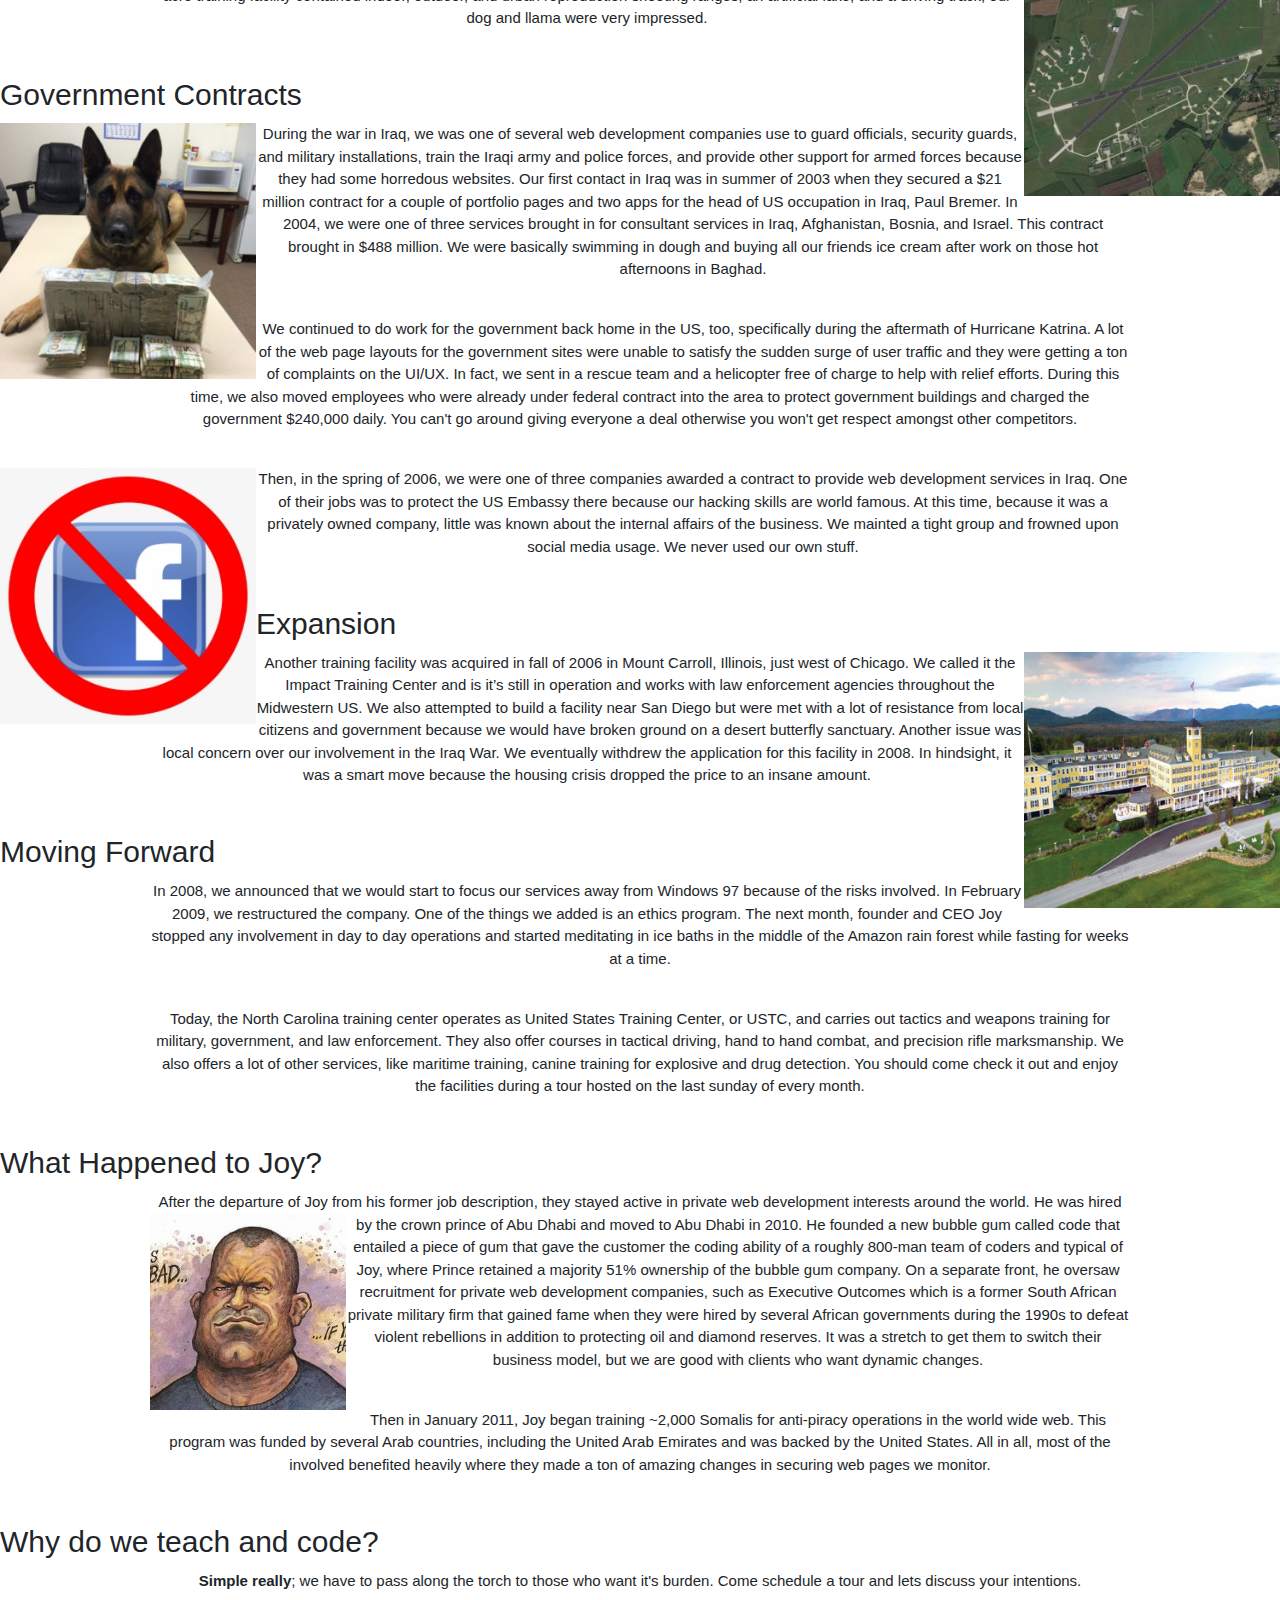
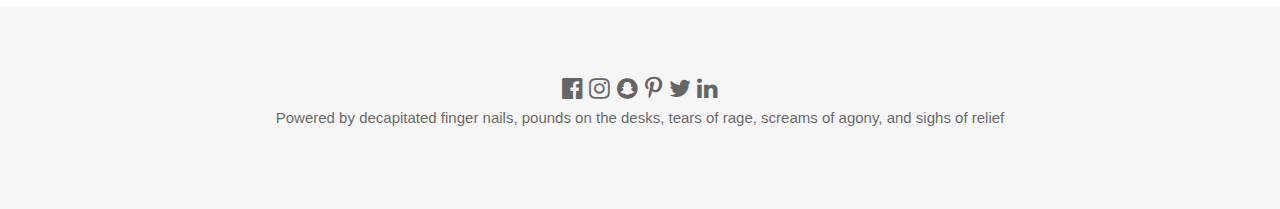
==== commit 9df7160d: "Update about.html" ====
--- a/about.html
+++ b/about.html
@@ -158,7 +158,7 @@
       The Tech Disciples began in 1997 by Joy, Dee, and Ray. We started out as a private web development firm providing training support to law enforcement, the justice department, and military organizations and received our first contract from the United States government in 2000 after the bombing of the USS Cole.</p>
       <br>
       <img id="base" src="img/base1.jpg" alt="">
-      <p>In 1998, we bought a training facility on a dark swamp in North Carolina and officially adopted the name because up until then we were just a bunch of dudes who liked dark rooms, bright screnes, tons of fast food, and hours of coding on Windows 97.   The 6,000-acre training facility contained indoor, outdoor, and urban reproduction shooting ranges, an artificial lake, and a driving track;  our dog and llama were very impressed.</p>
+      <p>In 1998, we bought a training facility on a dark swamp in North Carolina and officially adopted the name because up until then we were just a bunch of dudes who liked dark rooms, bright screens, tons of fast food, and hours of coding on Windows 97.   The 6,000-acre training facility contained indoor, outdoor, and urban reproduction shooting ranges, an artificial lake, and a driving track;  our dog and llama were very impressed.</p>
       <br>
       <h2>Government Contracts</h2>
       <img id="dog" src="img/dog1.jpg" alt="">
